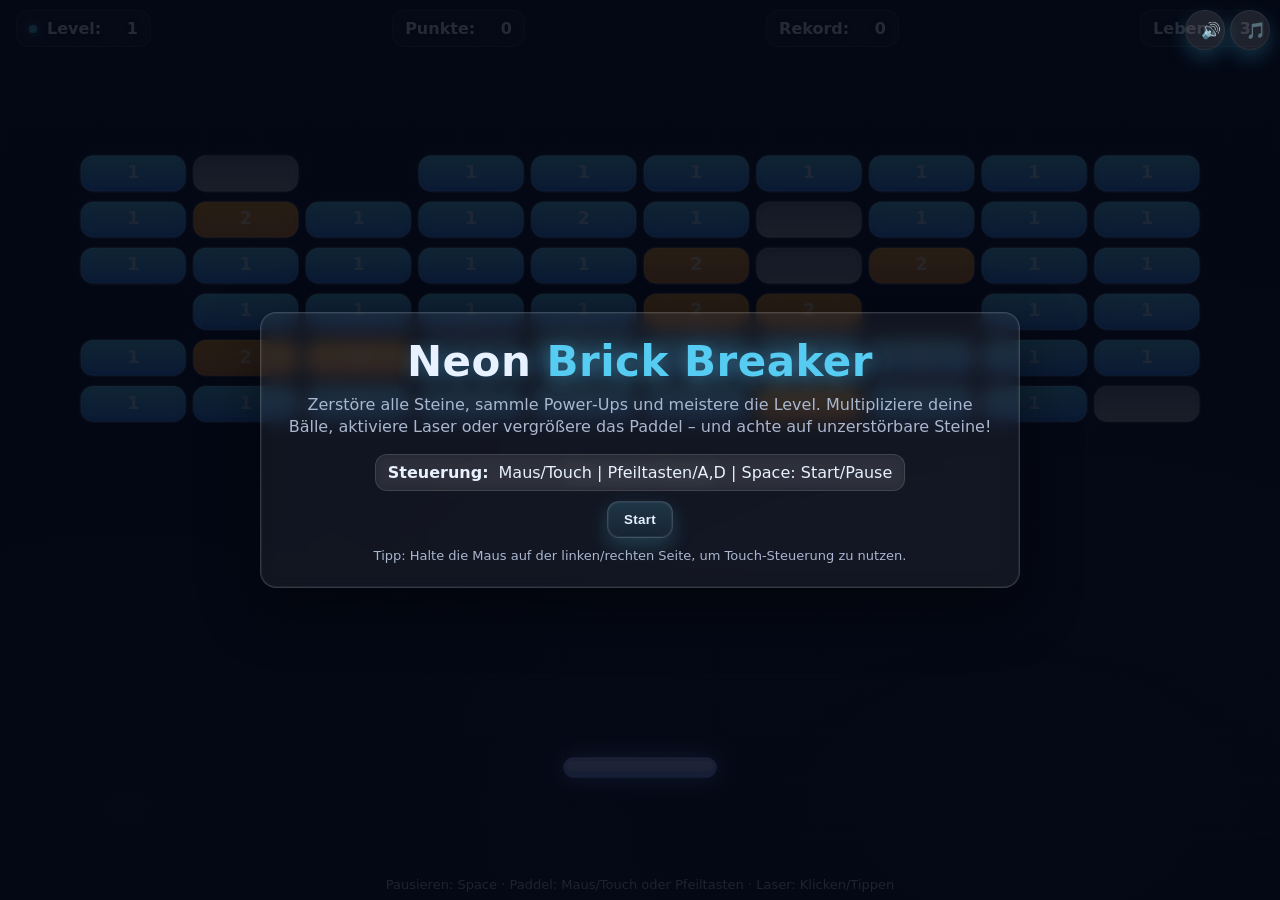
==== Brick.html @ 8e9934f5 "Gesamtes Spiel mit der KI minimax2 in ein einziges HTML-File integriert. Es fehlen aber noch die Fra" ====
<!doctype html>
<html lang="de">
<head>
<meta charset="utf-8">
<title>Neon Brick Breaker – mit Sound</title>
<meta name="viewport" content="width=device-width,initial-scale=1,maximum-scale=1,user-scalable=no">
<style>
:root {
  --bg: #0b0f1a;
  --bg2: #0e1424;
  --fg: #e8f1ff;
  --muted: #aab7cf;
  --accent: #56ccf2;
  --accent2: #a66bff;
  --good: #2ecc71;
  --warn: #f39c12;
  --bad: #e74c3c;
}
* { box-sizing: border-box; }
html, body {
  height: 100%;
  margin: 0;
  background: radial-gradient(1200px 800px at 15% 10%, #0f1730, var(--bg));
  color: var(--fg);
  font-family: system-ui, -apple-system, Segoe UI, Roboto, Ubuntu, Cantarell, Noto Sans, Arial, "Apple Color Emoji", "Segoe UI Emoji";
  overflow: hidden;
}
#wrap {
  position: fixed;
  inset: 0;
  display: grid;
  place-items: center;
}
canvas {
  width: 100vw;
  height: 100vh;
  display: block;
  touch-action: none;
  background:
    radial-gradient(1200px 800px at 80% 90%, rgba(86,204,242,0.08), rgba(166,107,255,0.06) 40%, transparent 70%),
    radial-gradient(800px 600px at 10% 90%, rgba(86,204,242,0.06), transparent 60%),
    linear-gradient(180deg, var(--bg2), var(--bg));
  filter: drop-shadow(0 0 24px rgba(86,204,242,0.08));
}

/* ---------- UI (HUD) ---------- */
#ui {
  position: fixed;
  left: 0; right: 0; top: 0;
  display: flex;
  align-items: center;
  justify-content: space-between;
  gap: 12px;
  padding: 10px 16px;
  pointer-events: none;
  font-weight: 700;
  text-shadow: 0 2px 6px rgba(0,0,0,0.6);
  user-select: none;
}
.pill {
  pointer-events: auto;
  background: rgba(255,255,255,0.06);
  border: 1px solid rgba(255,255,255,0.12);
  padding: 8px 12px;
  border-radius: 12px;
  display: inline-flex;
  align-items: center;
  gap: 10px;
  backdrop-filter: blur(6px);
}
.pill .dot {
  width: 8px; height: 8px; border-radius: 50%;
  background: var(--accent);
  box-shadow: 0 0 8px var(--accent);
}

/* ---------- Overlay / Menü ---------- */
#overlay {
  position: fixed; inset: 0;
  display: none;               /* wird per JS gezeigt/verborgen */
  place-items: center;
  background: linear-gradient(180deg, rgba(2,6,18,0.85), rgba(2,6,18,0.85));
  color: var(--fg);
  z-index: 5;
  padding: 24px;
}
#panel {
  width: min(760px, 92vw);
  border-radius: 16px;
  padding: 24px;
  background: rgba(255,255,255,0.06);
  border: 1px solid rgba(255,255,255,0.15);
  box-shadow: 0 20px 60px rgba(0,0,0,0.45), inset 0 0 0 1px rgba(255,255,255,0.06);
  backdrop-filter: blur(8px);
  text-align: center;
}
h1 {
  margin: 0 0 8px 0;
  font-size: clamp(24px, 4vw, 42px);
  letter-spacing: 0.5px;
  text-shadow: 0 4px 16px rgba(86,204,242,0.25);
}
h1 span {
  color: var(--accent);
  filter: drop-shadow(0 0 16px rgba(86,204,242,0.35));
}
p { color: var(--muted); margin: 4px 0 16px; line-height: 1.4; font-size: clamp(14px, 2.2vw, 16px); }
.row { display: flex; flex-wrap: wrap; justify-content: center; gap: 12px; }
button {
  pointer-events: auto;
  appearance: none;
  border: 1px solid rgba(255,255,255,0.15);
  color: var(--fg);
  background: linear-gradient(180deg, rgba(86,204,242,0.18), rgba(86,204,242,0.08));
  padding: 10px 16px;
  border-radius: 12px;
  font-weight: 700;
  letter-spacing: 0.3px;
  cursor: pointer;
  transition: transform 0.06s ease, filter 0.15s ease, background 0.2s ease;
  box-shadow: 0 8px 20px rgba(86,204,242,0.22), inset 0 0 0 1px rgba(255,255,255,0.06);
}
button:hover { transform: translateY(-1px); filter: brightness(1.05); }
button.secondary {
  background: linear-gradient(180deg, rgba(166,107,255,0.16), rgba(166,107,255,0.08));
  box-shadow: 0 8px 20px rgba(166,107,255,0.22), inset 0 0 0 1px rgba(255,255,255,0.06);
}
#hint { font-size: 13px; color: var(--muted); margin-top: 10px; }

/* ---------- Audio‑Controls ---------- */
#audioControls {
  position: fixed;
  top: 10px;
  right: 10px;
  z-index: 10;
  display: flex;
  gap: 5px;
}
#audioControls button {
  width: 40px; height: 40px;
  border-radius: 50%;
  background: rgba(255,255,255,0.1);
  border: none;
  color: white;
  font-size: 16px;
  cursor: pointer;
}
#audioControls button:hover { background: rgba(255,255,255,0.2); transform: scale(1.05); }

/* ---------- Footer‑Controls ---------- */
#controls {
  position: fixed; left: 0; right: 0; bottom: 8px;
  text-align: center; color: #c9d5ee; font-size: 13px;
  pointer-events: none; opacity: 0.9;
}
</style>
</head>
<body>
<div id="wrap">
  <canvas id="game" aria-label="Neon Brick Breaker" role="img"></canvas>
</div>

<div id="ui">
  <div class="pill"><span class="dot"></span><strong>Level:</strong>&nbsp;<span id="level">1</span></div>
  <div class="pill"><strong>Punkte:</strong>&nbsp;<span id="score">0</span></div>
  <div class="pill"><strong>Rekord:</strong>&nbsp;<span id="hiscore">0</span></div>
  <div class="pill"><strong>Leben:</strong>&nbsp;<span id="lives">3</span></div>
</div>

<!-- ---------- Audio Controls (rechts oben) ---------- -->
<div id="audioControls">
  <button id="muteBtn" title="Sound ein/ausschalten">🔊</button>
  <button id="musicBtn" title="Musik ein/ausschalten">🎵</button>
</div>

<div id="overlay">
  <div id="panel">
    <h1>Neon <span>Brick Breaker</span></h1>
    <p>Zerstöre alle Steine, sammle Power‑Ups und meistere die Level. Multipliziere deine Bälle, aktiviere Laser oder vergrößere das Paddel – und achte auf unzerstörbare Steine!</p>
    <div class="row" style="margin-bottom:10px">
      <div class="pill"><strong>Steuerung:</strong> Maus/Touch | Pfeiltasten/A,D | Space: Start/Pause</div>
    </div>
    <div class="row">
      <button id="startBtn">Start</button>
      <button id="resumeBtn" class="secondary" style="display:none">Fortsetzen</button>
      <button id="restartBtn" class="secondary" style="display:none">Neustart</button>
    </div>
    <div id="hint">Tipp: Halte die Maus auf der linken/rechten Seite, um Touch‑Steuerung zu nutzen.</div>
  </div>
</div>

<div id="controls">Pausieren: Space · Paddel: Maus/Touch oder Pfeiltasten · Laser: Klicken/Tippen</div>

<script>
(() => {
  'use strict';

  /* ---------- DOM Elemente ---------- */
  const canvas = document.getElementById('game');
  const ctx = canvas.getContext('2d', { alpha: true, desynchronized: true });
  const overlay = document.getElementById('overlay');
  const startBtn = document.getElementById('startBtn');
  const resumeBtn = document.getElementById('resumeBtn');
  const restartBtn = document.getElementById('restartBtn');
  const elLevel = document.getElementById('level');
  const elScore = document.getElementById('score');
  const elHi = document.getElementById('hiscore');
  const elLives = document.getElementById('lives');
  const muteBtn = document.getElementById('muteBtn');
  const musicBtn = document.getElementById('musicBtn');

  /* ---------- Logische Weltgröße (fixed) ---------- */
  const WORLD = { w: 1000, h: 600 };
  let view = { scale: 1, ox: 0, oy: 0, dpr: Math.min(2, window.devicePixelRatio || 1) };

  /* ---------- Game State ---------- */
  const STATE = { MENU: 'menu', PLAYING: 'playing', PAUSED: 'paused', GAMEOVER: 'gameover' };
  let game = {
    state: STATE.MENU,
    level: 1,
    score: 0,
    hiScore: Number(localStorage.getItem('neonBreakerHiScore') || 0),
    lives: 3,
    bricks: [],
    powerUps: [],
    balls: [],
    particles: [],
    lasers: [],
    messages: [],
    time: 0
  };

  /* ---------- Paddle ---------- */
  const paddle = {
    x: 0, y: 0, w: 120, h: 16,
    baseW: 120,
    speed: 700,
    enlargeUntil: 0,
    shrinkUntil: 0,
    laserUntil: 0,
    moveDir: 0,
    targetX: null
  };

  /* ---------- Ball Konstanten ---------- */
  const BALL = {
    radius: 8,
    speed: 360,
    speedMax: 820,
    speedGainOnHit: 1.015,
    maxBounceAngle: 1.2
  };

  /* ---------- Power‑Up Definitionen ---------- */
  const POWERUPS = [
    { id: 'EXPAND', color: '#2ecc71', chance: 0.16, label: 'EXP' },
    { id: 'SHRINK', color: '#f39c12', chance: 0.14, label: 'SHR' },
    { id: 'MULTI',  color: '#9b59b6', chance: 0.12, label: 'x3' },
    { id: 'LIFE',   color: '#3498db', chance: 0.09, label: '+1' },
    { id: 'LASER',  color: '#e74c3c', chance: 0.10, label: 'LAS' },
    { id: 'SLOW',   color: '#1abc9c', chance: 0.14, label: 'SLOW' },
    { id: 'STICKY', color: '#e67e22', chance: 0.10, label: 'STK' },
    { id: 'SHIELD', color: '#95a5a6', chance: 0.08, label: 'SHD' }
  ];

  /* ---------- Input ---------- */
  const keys = new Set();
  const input = {
    pointerActive: false,
    pointerX: 0,
    pointerSide: null,
    clickLaserCooldown: 0
  };

  /* ---------- Hilfsfunktionen ---------- */
  const clamp = (v, a, b) => Math.max(a, Math.min(b, v));
  const lerp = (a, b, t) => a + (b - a) * t;
  const rand = (a, b) => a + Math.random() * (b - a);
  const choice = arr => arr[(Math.random() * arr.length) | 0];
  function normalize(vx, vy) { const m = Math.hypot(vx, vy) || 1; return [vx / m, vy / m]; }
  function reflect(vx, vy, nx, ny) { const dot = vx * nx + vy * ny; return [vx - 2 * dot * nx, vy - 2 * dot * ny]; }
  function lighten(hex, amt) {
    const c = parseInt(hex.slice(1), 16);
    let r = (c >> 16) & 255, g = (c >> 8) & 255, b = c & 255;
    r = clamp(Math.round(r + 255*amt), 0, 255);
    g = clamp(Math.round(g + 255*amt), 0, 255);
    b = clamp(Math.round(b + 255*amt), 0, 255);
    return '#' + ((1<<24) + (r<<16) + (g<<8) + b).toString(16).slice(1);
  }

  /* ---------- Resize / Viewport ---------- */
  function resizeCanvas() {
    const dpr = Math.min(2, window.devicePixelRatio || 1);
    view.dpr = dpr;
    const cssW = window.innerWidth;
    const cssH = window.innerHeight;
    canvas.style.width = cssW + 'px';
    canvas.style.height = cssH + 'px';
    canvas.width = Math.floor(cssW * dpr);
    canvas.height = Math.floor(cssH * dpr);
    const sx = canvas.width / WORLD.w;
    const sy = canvas.height / WORLD.h;
    view.scale = Math.min(sx, sy);
    view.ox = (canvas.width - WORLD.w * view.scale) * 0.5;
    view.oy = (canvas.height - WORLD.h * view.scale) * 0.5;
  }
  function toWorldX(clientX) {
    const r = canvas.getBoundingClientRect();
    const xCss = clientX - r.left;
    return (xCss * view.dpr - view.ox) / view.scale;
  }
  function toWorldY(clientY) {
    const r = canvas.getBoundingClientRect();
    const yCss = clientY - r.top;
    return (yCss * view.dpr - view.oy) / view.scale;
  }
  function setWorldTransform() { ctx.setTransform(view.scale, 0, 0, view.scale, view.ox, view.oy); }

  /* ---------- Klassen ---------- */
  class Ball {
    constructor(x, y, angleRad, speed = BALL.speed) {
      this.x = x; this.y = y; this.r = BALL.radius;
      this.vx = Math.cos(angleRad) * speed;
      this.vy = Math.sin(angleRad) * speed;
      this.speed = speed;
      this.prevX = x; this.prevY = y;
      this.color = '#9ed6ff';
      this.glow = 'rgba(86,204,242,0.6)';
      this.dead = false;
    }
    setSpeedKeepDir() {
      const [nx, ny] = normalize(this.vx, this.vy);
      this.vx = nx * this.speed; this.vy = ny * this.speed;
    }
    update(dt) {
      this.prevX = this.x; this.prevY = this.y;
      this.x += this.vx * dt;
      this.y += this.vy * dt;
      // Wandkollisionen
      if (this.x - this.r < 0) { this.x = this.r; this.vx = Math.abs(this.vx); }
      else if (this.x + this.r > WORLD.w) { this.x = WORLD.w - this.r; this.vx = -Math.abs(this.vx); }
      if (this.y - this.r < 0) { this.y = this.r; this.vy = Math.abs(this.vy); }
    }
    draw(ctx) {
      const grd = ctx.createRadialGradient(this.x - this.r*0.3, this.y - this.r*0.3, 1, this.x, this.y, this.r);
      grd.addColorStop(0, '#dff2ff');
      grd.addColorStop(1, this.color);
      ctx.save();
      ctx.shadowColor = this.glow;
      ctx.shadowBlur = 18;
      ctx.fillStyle = grd;
      ctx.beginPath();
      ctx.arc(this.x, this.y, this.r, 0, Math.PI*2);
      ctx.fill();
      ctx.restore();
    }
  }

  class Brick {
    constructor(x, y, w, h, hp = 1, type = 'normal') {
      this.x = x; this.y = y; this.w = w; this.h = h;
      this.hp = hp; this.type = type;
      this.lastY = y;
      this.vy = 0;
      this.dead = false;
      this.scoreValue = 50 * hp + (type === 'tough' ? 40 : 0);
    }
    update(dt) {
      if (this.type === 'moving') {
        this.lastY = this.y;
        this.y += this.vy * dt;
        if (this.y < 40) { this.y = 40; this.vy = Math.abs(this.vy); }
        if (this.y + this.h > WORLD.h - 220) { this.y = WORLD.h - 220 - this.h; this.vy = -Math.abs(this.vy); }
      }
    }
    draw(ctx) {
      if (this.dead) return;
      const colors = this.type === 'unbreakable'
        ? ['#6c7a89','#95a5a6']
        : this.type === 'tough'
          ? ['#f39c12','#e67e22']
          : ['#56ccf2','#2f80ed'];
      const [c1, c2] = colors;
      const r = 10;
      ctx.save();
      const grd = ctx.createLinearGradient(this.x, this.y, this.x, this.y + this.h);
      grd.addColorStop(0, c1);
      grd.addColorStop(1, c2);
      ctx.fillStyle = grd;
      ctx.strokeStyle = 'rgba(255,255,255,0.15)';
      ctx.lineWidth = 2;
      roundRect(ctx, this.x, this.y, this.w, this.h, r, true, true);
      ctx.shadowColor = c1;
      ctx.shadowBlur = 16;
      ctx.fillStyle = 'rgba(255,255,255,0.06)';
      roundRect(ctx, this.x+3, this.y+3, this.w-6, this.h-6, r-2, true, false);
      ctx.restore();
      if (this.type !== 'unbreakable') {
        ctx.save();
        ctx.fillStyle = 'rgba(255,255,255,0.6)';
        ctx.font = 'bold 14px system-ui';
        ctx.textAlign = 'center';
        ctx.textBaseline = 'middle';
        ctx.fillText(this.hp, this.x + this.w/2, this.y + this.h/2);
        ctx.restore();
      }
    }
  }

  class PowerUp {
    constructor(x, y, def) {
      this.x = x; this.y = y;
      this.w = 30; this.h = 14;
      this.def = def;
      this.vy = 120;
      this.dead = false;
    }
    update(dt) {
      this.y += this.vy * dt;
      if (this.y > WORLD.h + 40) this.dead = true;
    }
    draw(ctx) {
      const r = 8;
      ctx.save();
      ctx.shadowColor = this.def.color;
      ctx.shadowBlur = 18;
      const g = ctx.createLinearGradient(this.x, this.y, this.x, this.y + this.h);
      g.addColorStop(0, lighten(this.def.color, 0.2));
      g.addColorStop(1, this.def.color);
      ctx.fillStyle = g;
      roundRect(ctx, this.x - this.w/2, this.y - this.h/2, this.w, this.h, r, true, false);
      ctx.fillStyle = 'rgba(0,0,0,0.25)';
      ctx.font = 'bold 12px system-ui';
      ctx.textAlign = 'center';
      ctx.textBaseline = 'middle';
      ctx.fillText(this.def.label, this.x, this.y+1);
      ctx.restore();
    }
  }

  class Particle {
    constructor(x, y, color) {
      this.x = x; this.y = y;
      const a = rand(0, Math.PI*2);
      const s = rand(50, 220);
      this.vx = Math.cos(a) * s;
      this.vy = Math.sin(a) * s;
      this.life = rand(0.5, 1.0);
      this.color = color || '#9ed6ff';
      this.size = rand(1.5, 3.5);
    }
    update(dt) {
      this.life -= dt;
      this.x += this.vx * dt;
      this.y += this.vy * dt;
      this.vx *= (1 - 1.5*dt);
      this.vy *= (1 - 1.5*dt);
    }
    draw(ctx) {
      if (this.life <= 0) return;
      ctx.save();
      ctx.globalAlpha = Math.max(0, Math.min(1, this.life));
      ctx.fillStyle = this.color;
      ctx.beginPath();
      ctx.arc(this.x, this.y, this.size, 0, Math.PI*2);
      ctx.fill();
      ctx.restore();
    }
  }

  function roundRect(ctx, x, y, w, h, r, fill, stroke) {
    if (w < 2*r) r = w/2;
    if (h < 2*r) r = h/2;
    ctx.beginPath();
    ctx.moveTo(x+r, y);
    ctx.arcTo(x+w, y, x+w, y+h, r);
    ctx.arcTo(x+w, y+h, x, y+h, r);
    ctx.arcTo(x, y+h, x, y, r);
    ctx.arcTo(x, y, x+w, y, r);
    if (fill) ctx.fill();
    if (stroke) ctx.stroke();
  }

  /* ---------- Kollisions‑Hilfsfunktionen ---------- */
  function collideBallWithRect(ball, rect) {
    const nearestX = clamp(ball.x, rect.x, rect.x + rect.w);
    const nearestY = clamp(ball.y, rect.y, rect.y + rect.h);
    let dx = ball.x - nearestX;
    let dy = ball.y - nearestY;
    const dist2 = dx*dx + dy*dy;
    const r = ball.r;
    if (dist2 <= r*r) {
      let nx = dx, ny = dy;
      let dist = Math.sqrt(dist2);
      if (dist === 0) {
        const l = Math.abs(ball.x - rect.x);
        const rgt = Math.abs(rect.x + rect.w - ball.x);
        const t = Math.abs(ball.y - rect.y);
        const btm = Math.abs(rect.y + rect.h - ball.y);
        const m = Math.min(l, rgt, t, btm);
        if (m === l) { nx = -1; ny = 0; }
        else if (m === rgt) { nx = 1; ny = 0; }
        else if (m === t) { nx = 0; ny = -1; }
        else { nx = 0; ny = 1; }
        dist = 1;
      } else {
        nx /= dist; ny /= dist;
      }
      const overlap = r - dist;
      ball.x += nx * (overlap + 0.5);
      ball.y += ny * (overlap + 0.5);
      const [rvx, rvy] = reflect(ball.vx, ball.vy, nx, ny);
      ball.vx = rvx; ball.vy = rvy;
      return { hit: true, normal: [nx, ny], nearest: [nearestX, nearestY] };
    }
    return { hit: false };
  }

  function collideBallWithPaddle(ball, pad) {
    const rect = { x: pad.x, y: pad.y, w: pad.w, h: pad.h };
    const info = collideBallWithRect(ball, rect);
    if (!info.hit) return false;
    // Bounce‑Winkel
    const pCenter = pad.x + pad.w/2;
    let t = (ball.x - pCenter) / (pad.w/2);
    t = clamp(t, -1, 1);
    const maxA = BALL.maxBounceAngle;
    const ang = -Math.PI/2 + t * maxA;
    const speed = Math.min(ball.speed, BALL.speedMax);
    ball.vx = Math.cos(ang) * speed;
    ball.vy = Math.sin(ang) * speed;
    ball.y = pad.y - ball.r - 0.5;
    ball.speed = Math.min(ball.speed * BALL.speedGainOnHit, BALL.speedMax);
    soundManager.playBallBounce(); // <‑ Klang
    return true;
  }

  function circleIntersectsRect(cx, cy, r, rect) {
    const nx = clamp(cx, rect.x, rect.x + rect.w);
    const ny = clamp(cy, rect.y, rect.y + rect.h);
    const dx = cx - nx, dy = cy - ny;
    return dx*dx + dy*dy <= r*r;
  }

  /* ---------- Game‑Funktionen ---------- */
  function resetGame() {
    game.state = STATE.MENU;
    game.level = 1;
    game.score = 0;
    game.lives = 3;
    game.bricks = [];
    game.powerUps = [];
    game.balls = [];
    game.particles = [];
    game.lasers = [];
    game.messages = [];
    paddle.w = paddle.baseW;
    paddle.enlargeUntil = 0;
    paddle.shrinkUntil = 0;
    paddle.laserUntil = 0;
    paddle.x = (WORLD.w - paddle.w) / 2;
    paddle.y = WORLD.h - 60;
    updateHUD();
    buildLevel(game.level);
    showOverlay('menu');
  }

  function updateHUD() {
    elLevel.textContent = game.level;
    elScore.textContent = game.score;
    elHi.textContent = game.hiScore;
    elLives.textContent = game.lives;
  }

  function showOverlay(mode) {
    const t = {
      menu:   { start: true,  resume: false, restart: false, title: 'Neon Brick Breaker' },
      paused: { start: false, resume: true,  restart: true,  title: 'Spiel pausiert' },
      gameover:{ start: false, resume: false, restart: true,  title: 'Game Over' }
    }[mode] || { start: false, resume: false, restart: false, title: '' };
    overlay.querySelector('h1').innerHTML = t.title.replace(' ', ' <span>') + (t.title.includes(' ') ? '</span>' : '');
    startBtn.style.display = t.start ? '' : 'none';
    resumeBtn.style.display = t.resume ? '' : 'none';
    restartBtn.style.display = t.restart ? '' : 'none';
    overlay.style.display = 'grid';
  }

  function hideOverlay() { overlay.style.display = 'none'; }

  function startGame() {
    game.state = STATE.PLAYING;
    hideOverlay();
    game.balls = [];
    spawnBallOnPaddle();
  }

  function pauseGame() {
    if (game.state === STATE.PLAYING) {
      game.state = STATE.PAUSED;
      showOverlay('paused');
    }
  }
  function resumeGame() {
    if (game.state === STATE.PAUSED) {
      game.state = STATE.PLAYING;
      hideOverlay();
    }
  }
  function gameOver() {
    game.state = STATE.GAMEOVER;
    if (game.score > game.hiScore) {
      game.hiScore = game.score;
      localStorage.setItem('neonBreakerHiScore', String(game.hiScore));
    }
    updateHUD();
    showOverlay('gameover');
    soundManager.playGameOver(); // <‑ Klang
  }

  function buildLevel(level) {
    game.bricks.length = 0;
    const cols = 10;
    const rows = Math.min(6 + Math.floor((level-1)/2), 12);
    const marginX = 60;
    const top = 70;
    const brickW = (WORLD.w - marginX*2) / cols;
    const brickH = 28;
    for (let r = 0; r < rows; r++) {
      for (let c = 0; c < cols; c++) {
        if (Math.random() < 0.07) continue;
        const x = marginX + c * brickW + 3;
        const y = top + r * (brickH + 8);
        const w = brickW - 6;
        const h = brickH;
        let hp = 1;
        let type = 'normal';
        const toughChance = clamp(0.10 + level * 0.02, 0.1, 0.35);
        const movingChance = clamp(0.06 + level * 0.01, 0.06, 0.18);
        const unbreakableChance = clamp(0.04 + level * 0.01, 0.04, 0.2);
        const roll = Math.random();
        if (roll < unbreakableChance) type = 'unbreakable';
        else if (roll < unbreakableChance + toughChance) { type = 'tough'; hp = 2 + (Math.random()<0.15 && level>2 ? 1 : 0); }
        else if (roll < unbreakableChance + toughChance + movingChance) { type = 'moving'; hp = 1 + (Math.random()<0.2 ? 1 : 0); }
        const b = new Brick(x, y, w, h, hp, type);
        if (type === 'moving') b.vy = rand(40, 90) * (Math.random()<0.5 ? -1 : 1);
        game.bricks.push(b);
      }
    }
  }

  function spawnBallOnPaddle() {
    const angle = -Math.PI/2 + rand(-0.3, 0.3);
    const b = new Ball(paddle.x + paddle.w/2, paddle.y - BALL.radius - 1, angle, BALL.speed);
    game.balls.push(b);
  }

  function spawnPowerUp(x, y) {
    let acc = 0, def = null;
    for (const p of POWERUPS) {
      acc += p.chance;
      if (Math.random() <= p.chance) { def = p; break; }
    }
    if (!def) def = choice(POWERUPS);
    game.powerUps.push(new PowerUp(x, y, def));
  }

  function applyPowerUp(pu) {
    const def = pu.def;
    switch (def.id) {
      case 'EXPAND': {
        paddle.w = Math.min(paddle.baseW * 1.8, paddle.w * 1.35);
        paddle.enlargeUntil = game.time + 12;
        addMessage('Paddel vergrößert!', '#2ecc71');
        break;
      }
      case 'SHRINK': {
        paddle.w = Math.max(paddle.baseW * 0.6, paddle.w * 0.7);
        paddle.shrinkUntil = game.time + 8;
        addMessage('Paddel verkleinert!', '#f39c12');
        break;
      }
      case 'MULTI': {
        const newBalls = [];
        for (const b of game.balls) {
          const baseAngle = Math.atan2(b.vy, b.vx);
          const angles = [baseAngle - 0.25, baseAngle + 0.25];
          for (const a of angles) {
            const nb = new Ball(b.x, b.y, a, Math.hypot(b.vx, b.vy));
            nb.speed = Math.min(b.speed * 1.02, BALL.speedMax);
            newBalls.push(nb);
          }
        }
        game.balls.push(...newBalls);
        addMessage('Mehr Bälle!', '#9b59b6');
        break;
      }
      case 'LIFE': {
        game.lives = Math.min(9, game.lives + 1);
        addMessage('+1 Leben', '#3498db');
        break;
      }
      case 'LASER': {
        paddle.laserUntil = game.time + 10;
        addMessage('Laser aktiv!', '#e74c3c');
        break;
      }
      case 'SLOW': {
        for (const b of game.balls) {
          b.speed = Math.max(240, b.speed * 0.8);
          b.setSpeedKeepDir();
        }
        addMessage('Langsamer!', '#1abc9c');
        break;
      }
      case 'STICKY': {
        for (const b of game.balls) {
          b.speed = Math.max(240, b.speed * 0.92);
          b.setSpeedKeepDir();
        }
        addMessage('Sticky aktiv', '#e67e22');
        break;
      }
      case 'SHIELD': {
        addMessage('Schild aktiv', '#95a5a6');
        break;
      }
    }
    updateHUD();
    soundManager.playPowerUp(); // <‑ Klang
  }

  function addMessage(text, color) {
    game.messages.push({ text, color, time: 0, duration: 1.8 });
  }

  function spawnParticles(x, y, n, color) {
    for (let i = 0; i < n; i++) {
      game.particles.push(new Particle(x + rand(-6,6), y + rand(-6,6), color));
    }
  }

  function fireLaser() {
    const off = paddle.w / 2 - 14;
    const y = paddle.y - 2;
    const speed = 900;
    const lasers = [
      { x: paddle.x + off, y, w: 18, h: 4, vx: speed },
      { x: paddle.x + paddle.w - off - 18, y, w: 18, h: 4, vx: speed }
    ];
    game.lasers.push(...lasers);
    for (const l of lasers) spawnParticles(l.x + l.w/2, l.y, 6, '#ffd1d1');
    soundManager.playLaser(); // <‑ Klang
  }

  /* ---------- Update & Draw ---------- */
  function update(dt) {
    game.time += dt;

    if (paddle.enlargeUntil && game.time > paddle.enlargeUntil) {
      paddle.enlargeUntil = 0;
      paddle.w = lerp(paddle.w, paddle.baseW, 1);
    }
    if (paddle.shrinkUntil && game.time > paddle.shrinkUntil) {
      paddle.shrinkUntil = 0;
      paddle.w = lerp(paddle.w, paddle.baseW, 1);
    }

    // Paddel‑Steuerung (Maus/Touch –linke Seite; Lasermodus –rechte Seite)
    if (input.pointerActive && input.pointerSide === 'left') {
      const target = clamp(input.pointerX - paddle.w/2, 0, WORLD.w - paddle.w);
      paddle.x = lerp(paddle.x, target, 1 - Math.pow(0.001, dt*60));
    } else if (input.pointerActive && input.pointerSide === 'right') {
      input.clickLaserCooldown -= dt;
      if (input.clickLaserCooldown <= 0 && paddle.laserUntil > game.time) {
        fireLaser();
        input.clickLaserCooldown = 0.12;
      }
    } else {
      // Tastatur
      const dir = (keys.has('ArrowRight') || keys.has('KeyD') ? 1 : 0) - (keys.has('ArrowLeft') || keys.has('KeyA') ? 1 : 0);
      paddle.x += dir * paddle.speed * dt;
      paddle.x = clamp(paddle.x, 0, WORLD.w - paddle.w);
    }

    // Bricks updaten (moving)
    for (const b of game.bricks) b.update(dt);

    // Balls updaten
    for (const b of game.balls) {
      b.update(dt);
      collideBallWithPaddle(b, paddle);
    }

    // Ball ↔ Brick Kollision
    for (const b of game.balls) {
      for (const br of game.bricks) {
        if (br.dead) continue;
        const hit = collideBallWithRect(b, br);
        if (hit.hit) {
          if (br.type !== 'unbreakable') {
            br.hp -= 1;
            if (br.hp <= 0) {
              br.dead = true;
              game.score += br.scoreValue;
              spawnPowerUp(br.x + br.w/2, br.y + br.h/2);
              spawnParticles(br.x + br.w/2, br.y + br.h/2, 16, '#9ed6ff');
              updateHUD();
              soundManager.playBrickBreak(); // <‑ Klang
            } else {
              spawnParticles(br.x + br.w/2, br.y + br.h/2, 6, lighten('#56ccf2', 0.1));
            }
          }
          b.speed = Math.min(b.speed * 1.01, BALL.speedMax);
          b.setSpeedKeepDir();
        }
      }
    }

    // Tote Bricks entfernen
    game.bricks = game.bricks.filter(b => !b.dead);

    // Power‑Ups updaten / einsammeln
    for (const p of game.powerUps) p.update(dt);
    for (const p of game.powerUps) {
      const rect = { x: paddle.x, y: paddle.y, w: paddle.w, h: paddle.h };
      if (!p.dead && circleIntersectsRect(p.x, p.y, Math.max(p.w,p.h)*0.35, rect)) {
        applyPowerUp(p);
        p.dead = true;
        spawnParticles(p.x, p.y, 12, p.def.color);
      }
    }
    game.powerUps = game.powerUps.filter(p => !p.dead);

    // Partikel
    for (const pa of game.particles) pa.update(dt);
    game.particles = game.particles.filter(p => p.life > 0);

    // Laser updaten & kollidieren
    for (const l of game.lasers) {
      l.x += l.vx * dt;
      if (l.x > WORLD.w + 40) l.dead = true;
    }
    for (const l of game.lasers) {
      for (const br of game.bricks) {
        if (br.dead) continue;
        if (l.x + l.w > br.x && l.x < br.x + br.w && l.y + l.h > br.y && l.y < br.y + br.h) {
          l.dead = true;
          if (br.type !== 'unbreakable') {
            br.hp -= 1;
            if (br.hp <= 0) {
              br.dead = true;
              game.score += br.scoreValue;
              spawnPowerUp(br.x + br.w/2, br.y + br.h/2);
              spawnParticles(br.x + br.w/2, br.y + br.h/2, 14, '#ffb3b3');
              updateHUD();
            }
          }
          spawnParticles(l.x, l.y, 6, '#ffd1d1');
          break;
        }
      }
    }
    game.lasers = game.lasers.filter(l => !l.dead);

    // Nachrichten‑Timer
    for (const m of game.messages) m.time += dt;
    game.messages = game.messages.filter(m => m.time < m.duration);

    // Bälle, die das Spielfeld verlassen
    for (const b of game.balls) {
      if (b.y - b.r > WORLD.h + 30) b.dead = true;
    }
    game.balls = game.balls.filter(b => !b.dead);

    // Kein Ball mehr → Leben abziehen
    if (game.balls.length === 0) {
      game.lives -= 1;
      updateHUD();
      if (game.lives <= 0) {
        gameOver();
        return;
      } else {
        addMessage('Leben verloren', '#e74c3c');
        soundManager.playLifeLost(); // <‑ Klang
        spawnBallOnPaddle();
      }
    }

    // Level‑Clearing (nur zerstörbare Bricks)
    const destroyableLeft = game.bricks.reduce((cnt, br) => cnt + (br.type !== 'unbreakable' ? 1 : 0), 0);
    if (destroyableLeft === 0) {
      game.level += 1;
      addMessage(`Level ${game.level}!`, '#56ccf2');
      game.score += 250;
      updateHUD();
      soundManager.playLevelComplete(); // <‑ Klang
      buildLevel(game.level);
      paddle.w = paddle.baseW;
      paddle.enlargeUntil = 0;
      paddle.shrinkUntil = 0;
      paddle.laserUntil = 0;
      game.balls = [];
      spawnBallOnPaddle();
    }
  }

  function draw() {
    ctx.setTransform(1,0,0,1,0,0);
    ctx.clearRect(0,0,canvas.width,canvas.height);
    setWorldTransform();

    // Hintergrund (dezentes Grid)
    drawBackdrop(ctx);

    // Bricks
    for (const b of game.bricks) b.draw(ctx);

    // Paddel
    drawPaddle(ctx);

    // Bälle
    for (const b of game.balls) b.draw(ctx);

    // Power‑Ups
    for (const p of game.powerUps) p.draw(ctx);

    // Laser
    for (const l of game.lasers) drawLaser(ctx, l);

    // Partikel
    for (const p of game.particles) p.draw(ctx);

    // Nachrichten
    for (const m of game.messages) drawMessage(m);

    // State‑Hinweise
    if (game.state === STATE.PAUSED) {
      drawCenteredText('Pausiert', '#e8f1ff', 0, -8, 36);
      drawCenteredText('Drücke Space zum Fortsetzen', '#aab7cf', 0, 20, 16);
    } else if (game.state === STATE.MENU) {
      drawCenteredText('Drücke Start', '#aab7cf', 0, 20, 16);
    }
  }

  function drawBackdrop(ctx) {
    ctx.save();
    ctx.globalAlpha = 0.25;
    ctx.strokeStyle = 'rgba(86,204,242,0.08)';
    ctx.lineWidth = 1;
    const step = 40;
    for (let x = 0; x <= WORLD.w; x += step) {
      ctx.beginPath(); ctx.moveTo(x, 0); ctx.lineTo(x, WORLD.h); ctx.stroke();
    }
    for (let y = 0; y <= WORLD.h; y += step) {
      ctx.beginPath(); ctx.moveTo(0, y); ctx.lineTo(WORLD.w, y); ctx.stroke();
    }
    ctx.restore();
  }

  function drawPaddle(ctx) {
    const { x, y, w, h } = paddle;
    const r = 10;
    ctx.save();
    const g = ctx.createLinearGradient(x, y, x, y + h);
    g.addColorStop(0, '#a6b3ff');
    g.addColorStop(1, '#7ea6ff');
    ctx.fillStyle = g;
    ctx.shadowColor = 'rgba(126,166,255,0.7)';
    ctx.shadowBlur = 22;
    roundRect(ctx, x, y, w, h, r, true, false);
    ctx.fillStyle = 'rgba(255,255,255,0.35)';
    roundRect(ctx, x+3, y+3, w-6, h/2, r-2, true, false);
    if (paddle.laserUntil > game.time) {
      ctx.fillStyle = 'rgba(231,76,60,0.8)';
      ctx.fillRect(x + w/2 - 2, y - 6, 4, 6);
    }
    ctx.restore();
  }

  function drawLaser(ctx, l) {
    ctx.save();
    ctx.fillStyle = '#ff9aa2';
    ctx.shadowColor = '#ff4d5a';
    ctx.shadowBlur = 18;
    ctx.fillRect(l.x, l.y, l.w, l.h);
    ctx.restore();
  }

  function drawCenteredText(text, color, dx=0, dy=0, size=20) {
    ctx.save();
    ctx.fillStyle = color;
    ctx.font = `bold ${size}px system-ui`;
    ctx.textAlign = 'center';
    ctx.textBaseline = 'middle';
    ctx.fillText(text, WORLD.w/2 + dx, WORLD.h/2 + dy);
    ctx.restore();
  }

  function drawMessage(m) {
    const t = m.time / m.duration;
    const alpha = t < 0.2 ? t/0.2 : t > 0.8 ? (1 - t)/0.2 : 1;
    const y = WORLD.h - 60 - t * 20;
    ctx.save();
    ctx.globalAlpha = Math.max(0, Math.min(1, alpha));
    ctx.fillStyle = m.color;
    ctx.font = 'bold 18px system-ui';
    ctx.textAlign = 'center';
    ctx.fillText(m.text, WORLD.w/2, y);
    ctx.restore();
  }

  /* ---------- Input‑Events ---------- */
  window.addEventListener('resize', resizeCanvas);
  document.addEventListener('visibilitychange', () => {
    if (document.hidden && game.state === STATE.PLAYING) pauseGame();
  });

  window.addEventListener('keydown', (e) => {
    if (e.repeat) return;
    if (e.code === 'Space') {
      if (game.state === STATE.MENU) startGame();
      else if (game.state === STATE.PLAYING) pauseGame();
      else if (game.state === STATE.PAUSED) resumeGame();
      else if (game.state === STATE.GAMEOVER) { resetGame(); startGame(); }
      e.preventDefault(); return;
    }
    keys.add(e.code);
  });
  window.addEventListener('keyup', (e) => keys.delete(e.code));

  // Pointer (Maus/Touch) – Bewegung über gesamten Bildschirm
  function onPointerMove(e) {
    const x = toWorldX(e.clientX);
    const y = toWorldY(e.clientY);
    input.pointerX = x; input.pointerY = y;
    // Rechte Hälfte = Laser‑Zone (nur zum Erkennen, keine Bewegung)
    input.pointerSide = x < WORLD.w * 0.5 ? 'left' : 'right';
    // Paddel sofort auf Zielposition setzen (sanftes Lerp)
    const targetX = clamp(x - paddle.w / 2, 0, WORLD.w - paddle.w);
    paddle.x = lerp(paddle.x, targetX, 0.25);
  }
  function onPointerDown(e) {
    try { canvas.setPointerCapture(e.pointerId); } catch {}
    const x = toWorldX(e.clientX);
    const y = toWorldY(e.clientY);
    input.pointerActive = true;
    input.pointerX = x; input.pointerY = y;
    input.pointerSide = x < WORLD.w * 0.5 ? 'left' : 'right';
    if (input.pointerSide === 'right' && game.state === STATE.PLAYING && paddle.laserUntil > game.time && input.clickLaserCooldown <= 0) {
      fireLaser();
      input.clickLaserCooldown = 0.12;
    }
  }
  function onPointerUp(e) {
    try { canvas.releasePointerCapture(e.pointerId); } catch {}
    input.pointerActive = false;
  }
  function onPointerEnter(e) { onPointerMove(e); }

  canvas.addEventListener('pointermove', onPointerMove);
  canvas.addEventListener('pointerdown', onPointerDown);
  canvas.addEventListener('pointerup', onPointerUp);
  canvas.addEventListener('pointercancel', onPointerUp);
  canvas.addEventListener('pointerenter', onPointerEnter);
  canvas.addEventListener('contextmenu', (e) => e.preventDefault());

  /* ---------- Overlay‑Buttons ---------- */
  startBtn.addEventListener('click', () => {
    soundManager.playButtonClick(); // <‑ Klang
    hideOverlay();
    startGame();
  });
  resumeBtn.addEventListener('click', () => {
    soundManager.playButtonClick(); // <‑ Klang
    hideOverlay();
    resumeGame();
  });
  restartBtn.addEventListener('click', () => {
    soundManager.playButtonClick(); // <‑ Klang
    hideOverlay();
    resetGame();
    startGame();
  });

  /* ---------- SOUND MANAGER (Web Audio) ---------- */
  class SoundManager {
    constructor() {
      this.audioContext = null;
      this.masterGain = null;
      this.musicGain = null;
      this.sfxGain = null;
      this.masterVolume = 0.3;
      this.musicVolume = 0.15;
      this.sfxVolume = 0.4;
      this.isMuted = false;
      this.musicMuted = false;
      this.currentMusic = null;
      this.musicNotes = [261.63, 293.66, 329.63, 349.23, 392.00, 440.00, 493.88, 523.25];
      this.musicPattern = [0, 2, 4, 2, 1, 3, 5, 3];
      this.isInitialized = false;
    }
    async init() {
      if (this.isInitialized) return;
      try {
        this.audioContext = new (window.AudioContext || window.webkitAudioContext)();
        this.masterGain = this.audioContext.createGain();
        this.musicGain = this.audioContext.createGain();
        this.sfxGain = this.audioContext.createGain();
        this.masterGain.connect(this.audioContext.destination);
        this.musicGain.connect(this.masterGain);
        this.sfxGain.connect(this.masterGain);
        this.setMasterVolume(this.masterVolume);
        this.setMusicVolume(this.musicVolume);
        this.setSfxVolume(this.sfxVolume);
        this.isInitialized = true;
      } catch (e) {
        console.warn('Web Audio API nicht unterstützt:', e);
      }
    }
    async resume() {
      if (this.audioContext && this.audioContext.state === 'suspended') {
        await this.audioContext.resume();
      }
    }
    setMasterVolume(vol) { this.masterVolume = vol; if (this.masterGain) this.masterGain.gain.value = vol; }
    setMusicVolume(vol) { this.musicVolume = vol; if (this.musicGain) this.musicGain.gain.value = vol; }
    setSfxVolume(vol) { this.sfxVolume = vol; if (this.sfxGain) this.sfxGain.gain.value = vol; }

    toggleMute() {
      this.isMuted = !this.isMuted;
      if (this.masterGain) this.masterGain.gain.value = this.isMuted ? 0 : this.masterVolume;
      return this.isMuted;
    }
    toggleMusic() {
      this.musicMuted = !this.musicMuted;
      if (this.musicGain) this.musicGain.gain.value = this.musicMuted ? 0 : this.musicVolume;
      return this.musicMuted;
    }

    playTone(frequency, duration = 0.1, type = 'sine', volume = 1.0) {
      if (!this.isInitialized || this.isMuted) return;
      const osc = this.audioContext.createOscillator();
      const gain = this.audioContext.createGain();
      osc.connect(gain); gain.connect(this.sfxGain);
      osc.frequency.setValueAtTime(frequency, this.audioContext.currentTime);
      osc.type = type;
      gain.gain.setValueAtTime(0, this.audioContext.currentTime);
      gain.gain.linearRampToValueAtTime(volume * this.sfxVolume, this.audioContext.currentTime + 0.01);
      gain.gain.exponentialRampToValueAtTime(0.001, this.audioContext.currentTime + duration);
      osc.start(this.audioContext.currentTime);
      osc.stop(this.audioContext.currentTime + duration);
    }

    // SFX -------------------------------------------------
    playBrickBreak() { this.playTone(800, 0.08, 'square', 0.8); setTimeout(() => this.playTone(600, 0.06, 'square', 0.6), 50); }
    playPowerUp() { const notes = [523, 659, 784, 1047]; notes.forEach((f,i)=>setTimeout(()=>this.playTone(f,0.1,'sine',0.7), i*60)); }
    playBallBounce() { this.playTone(440, 0.05, 'sine', 0.5); }
    playLaser() { this.playTone(1200, 0.1, 'sawtooth', 0.6); setTimeout(()=>this.playTone(800,0.05,'sawtooth',0.4),30); }
    playLevelComplete() { const mel=[523,659,784,1047,784,659,523]; mel.forEach((f,i)=>setTimeout(()=>this.playTone(f,0.2,'triangle',0.8), i*100)); }
    playGameOver() { const tones=[523,494,440,392,349,294]; tones.forEach((f,i)=>setTimeout(()=>this.playTone(f,0.3,'sine',0.6), i*150)); }
    playLifeLost() { this.playTone(200, 0.2, 'square', 0.8); }
    playButtonClick() { this.playTone(800, 0.05, 'sine', 0.5); }

    // Hintergrundmusik ------------------------------------
    startBackgroundMusic() {
      if (!this.isInitialized || this.musicMuted || this.currentMusic) return;
      let idx = 0;
      this.currentMusic = setInterval(() => {
        if (this.musicMuted) return;
        const patIdx = idx % this.musicPattern.length;
        const noteIdx = this.musicPattern[patIdx];
        const freq = this.musicNotes[noteIdx];
        this.playTone(freq/2, 0.3, 'triangle', 0.4);
        setTimeout(() => this.playTone(freq, 0.2, 'sine', 0.3), 100);
        idx++;
      }, 400);
    }
    stopBackgroundMusic() { if (this.currentMusic) { clearInterval(this.currentMusic); this.currentMusic = null; } }
  }
  const soundManager = new SoundManager();

  // Audio‑UI Buttons
  muteBtn.addEventListener('click', () => {
    const muted = soundManager.toggleMute();
    muteBtn.textContent = muted ? '🔇' : '🔊';
  });
  musicBtn.addEventListener('click', () => {
    const mm = soundManager.toggleMusic();
    musicBtn.textContent = mm ? '🎶' : '🎵';
  });

  // Audio‑Initialisierung
  document.addEventListener('DOMContentLoaded', async () => {
    await soundManager.init();
  });
  // Automatisch nach erster Interaktion starten
  const resumeAndStartMusic = async () => {
    await soundManager.resume();
    soundManager.startBackgroundMusic();
  };
  window.addEventListener('click', resumeAndStartMusic, { once: true });
  window.addEventListener('touchstart', resumeAndStartMusic, { once: true });

  /* ---------- MAIN LOOP ---------- */
  let lastT = performance.now();
  function loop(now) {
    const dtRaw = (now - lastT) / 1000;
    lastT = now;
    const dt = Math.min(0.033, dtRaw);
    if (game.state !== STATE.MENU) {
      update(dt);
      draw();
    } else {
      draw();
    }
    requestAnimationFrame(loop);
  }

  /* ---------- Initialisierung ---------- */
  resizeCanvas();
  resetGame();
  requestAnimationFrame(loop);
})();
</script>
</body>
</html>
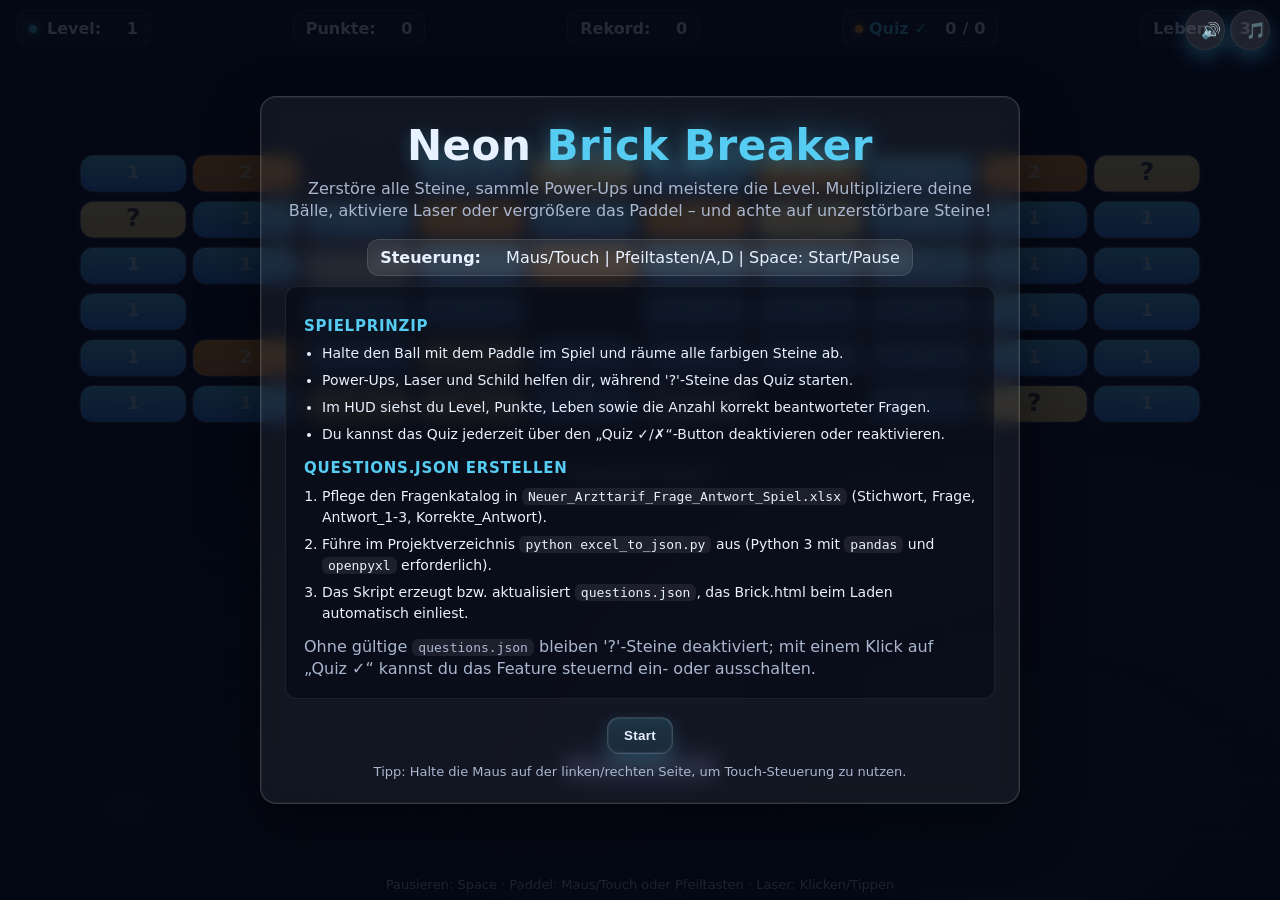
==== commit 47452399: "Gesamte Quiz-Funktionalität in brick.html integriert." ====
--- a/Brick.html
+++ b/Brick.html
@@ -22,7 +22,7 @@
   margin: 0;
   background: radial-gradient(1200px 800px at 15% 10%, #0f1730, var(--bg));
   color: var(--fg);
-  font-family: system-ui, -apple-system, Segoe UI, Roboto, Ubuntu, Cantarell, Noto Sans, Arial, "Apple Color Emoji", "Segoe UI Emoji";
+  font-family: system-ui, -apple-system, "Segoe UI", Roboto, Ubuntu, Cantarell, "Noto Sans", Arial, "Apple Color Emoji", "Segoe UI Emoji";
   overflow: hidden;
 }
 #wrap {
@@ -72,6 +72,28 @@
   width: 8px; height: 8px; border-radius: 50%;
   background: var(--accent);
   box-shadow: 0 0 8px var(--accent);
+}
+.pill-quiz {
+  gap: 6px;
+}
+.pill-quiz strong {
+  color: var(--accent);
+}
+.pill-quiz span {
+  font-variant-numeric: tabular-nums;
+}
+.pill-quiz .dot {
+  background: var(--warn);
+  box-shadow: 0 0 8px var(--warn);
+}
+#quizStats {
+  cursor: pointer;
+  user-select: none;
+  transition: border-color 0.15s ease, background 0.15s ease, color 0.15s ease;
+}
+#quizStats.disabled {
+  opacity: 0.72;
+  filter: grayscale(0.2);
 }
 
 /* ---------- Overlay / Menü ---------- */
@@ -153,6 +175,143 @@
   text-align: center; color: #c9d5ee; font-size: 13px;
   pointer-events: none; opacity: 0.9;
 }
+
+/* ---------- Quiz Overlay ---------- */
+#resultStats {
+  display: none;
+  justify-content: center;
+  width: 100%;
+}
+#resultStats .pill {
+  min-width: 220px;
+  justify-content: center;
+}
+#quizModal {
+  position: fixed;
+  inset: 0;
+  display: none;
+  place-items: center;
+  padding: 24px;
+  background: linear-gradient(180deg, rgba(2,6,18,0.85), rgba(2,6,18,0.92));
+  z-index: 12;
+}
+#quizModal.visible {
+  display: grid;
+}
+.quiz-card {
+  width: min(720px, 92vw);
+  background: rgba(4,10,26,0.95);
+  border-radius: 18px;
+  padding: 28px;
+  border: 1px solid rgba(255,255,255,0.12);
+  color: var(--fg);
+  box-shadow: 0 30px 80px rgba(0,0,0,0.6), inset 0 0 0 1px rgba(255,255,255,0.05);
+}
+.quiz-eyebrow {
+  text-transform: uppercase;
+  letter-spacing: 0.3em;
+  font-size: 12px;
+  color: var(--muted);
+  margin: 0 0 12px 0;
+}
+#quizTitleText {
+  margin: 0 0 6px 0;
+  font-size: clamp(22px, 4vw, 32px);
+}
+.quiz-question {
+  margin: 0 0 20px 0;
+  font-size: clamp(16px, 3vw, 18px);
+  color: var(--fg);
+}
+#quizAnswers {
+  display: flex;
+  flex-direction: column;
+  gap: 12px;
+  margin-bottom: 18px;
+}
+.quiz-answer {
+  appearance: none;
+  border: 1px solid rgba(255,255,255,0.15);
+  border-radius: 12px;
+  background: rgba(255,255,255,0.05);
+  padding: 12px 14px;
+  color: var(--fg);
+  text-align: left;
+  font-size: 16px;
+  cursor: pointer;
+  transition: border-color 0.2s ease, background 0.2s ease, transform 0.1s ease;
+}
+.quiz-answer:hover,
+.quiz-answer:focus-visible {
+  border-color: var(--accent);
+  background: rgba(86,204,242,0.12);
+  transform: translateY(-1px);
+  outline: none;
+}
+.quiz-answer.selected {
+  border-color: var(--accent);
+  box-shadow: 0 0 14px rgba(86,204,242,0.25);
+}
+.quiz-answer.correct {
+  border-color: var(--good);
+  background: rgba(46,204,113,0.15);
+}
+.quiz-answer.incorrect {
+  border-color: var(--bad);
+  background: rgba(231,76,60,0.12);
+}
+.quiz-answer[disabled] {
+  cursor: default;
+  opacity: 0.9;
+}
+.quiz-footer {
+  display: flex;
+  flex-wrap: wrap;
+  align-items: center;
+  justify-content: space-between;
+  gap: 12px;
+}
+#quizFeedback {
+  font-weight: 700;
+  min-height: 20px;
+}
+#quizFeedback.correct { color: var(--good); }
+#quizFeedback.incorrect { color: var(--bad); }
+#quizContinue[disabled] {
+  opacity: 0.6;
+  cursor: not-allowed;
+}
+.info-card {
+  text-align: left;
+  background: rgba(2,6,18,0.5);
+  border: 1px solid rgba(255,255,255,0.08);
+  border-radius: 12px;
+  padding: 18px;
+  margin-bottom: 18px;
+  font-size: 14px;
+  line-height: 1.5;
+}
+.info-card h3 {
+  margin: 10px 0 6px;
+  font-size: 15px;
+  letter-spacing: 0.05em;
+  text-transform: uppercase;
+  color: var(--accent);
+}
+.info-card ul,
+.info-card ol {
+  margin: 0 0 12px 18px;
+  padding: 0;
+}
+.info-card li {
+  margin-bottom: 6px;
+}
+.info-card code {
+  font-size: 13px;
+  background: rgba(255,255,255,0.08);
+  padding: 1px 6px;
+  border-radius: 6px;
+}
 </style>
 </head>
 <body>
@@ -161,44 +320,179 @@
 </div>
 
 <div id="ui">
-  <div class="pill"><span class="dot"></span><strong>Level:</strong>&nbsp;<span id="level">1</span></div>
-  <div class="pill"><strong>Punkte:</strong>&nbsp;<span id="score">0</span></div>
-  <div class="pill"><strong>Rekord:</strong>&nbsp;<span id="hiscore">0</span></div>
-  <div class="pill"><strong>Leben:</strong>&nbsp;<span id="lives">3</span></div>
+  <div class="pill"><span class="dot"></span><strong data-i18n="hud.level"></strong>&nbsp;<span id="level">1</span></div>
+  <div class="pill"><strong data-i18n="hud.score"></strong>&nbsp;<span id="score">0</span></div>
+  <div class="pill"><strong data-i18n="hud.hiScore"></strong>&nbsp;<span id="hiscore">0</span></div>
+  <div class="pill pill-quiz" id="quizStats" role="button" tabindex="0" aria-pressed="true">
+    <span class="dot dot-quiz"></span><strong id="quizLabel">Quiz ✓</strong>&nbsp;<span id="quizCorrect">0</span>/<span id="quizTotal">0</span>
+  </div>
+  <div class="pill"><strong data-i18n="hud.lives"></strong>&nbsp;<span id="lives">3</span></div>
 </div>
 
 <!-- ---------- Audio Controls (rechts oben) ---------- -->
 <div id="audioControls">
-  <button id="muteBtn" title="Sound ein/ausschalten">🔊</button>
-  <button id="musicBtn" title="Musik ein/ausschalten">🎵</button>
+  <button id="muteBtn" title="">🔊</button>
+  <button id="musicBtn" title="">🎵</button>
 </div>
 
 <div id="overlay">
   <div id="panel">
-    <h1>Neon <span>Brick Breaker</span></h1>
-    <p>Zerstöre alle Steine, sammle Power‑Ups und meistere die Level. Multipliziere deine Bälle, aktiviere Laser oder vergrößere das Paddel – und achte auf unzerstörbare Steine!</p>
+    <h1 id="overlayTitle"></h1>
+    <p id="overlayDescription"></p>
     <div class="row" style="margin-bottom:10px">
-      <div class="pill"><strong>Steuerung:</strong> Maus/Touch | Pfeiltasten/A,D | Space: Start/Pause</div>
+      <div class="pill" id="overlayControls">
+        <strong id="overlayControlsLabel"></strong>&nbsp;<span id="overlayControlsInfo"></span>
+      </div>
+    </div>
+    <div class="info-card">
+      <h3>Spielprinzip</h3>
+      <ul>
+        <li>Halte den Ball mit dem Paddle im Spiel und räume alle farbigen Steine ab.</li>
+        <li>Power-Ups, Laser und Schild helfen dir, während '?'-Steine das Quiz starten.</li>
+        <li>Im HUD siehst du Level, Punkte, Leben sowie die Anzahl korrekt beantworteter Fragen.</li>
+        <li>Du kannst das Quiz jederzeit über den „Quiz ✓/✗“-Button deaktivieren oder reaktivieren.</li>
+      </ul>
+      <h3>questions.json erstellen</h3>
+      <ol>
+        <li>Pflege den Fragenkatalog in <code>Neuer_Arzttarif_Frage_Antwort_Spiel.xlsx</code> (Stichwort, Frage, Antwort_1‑3, Korrekte_Antwort).</li>
+        <li>Führe im Projektverzeichnis <code>python excel_to_json.py</code> aus (Python 3 mit <code>pandas</code> und <code>openpyxl</code> erforderlich).</li>
+        <li>Das Skript erzeugt bzw. aktualisiert <code>questions.json</code>, das Brick.html beim Laden automatisch einliest.</li>
+      </ol>
+      <p style="margin:0">Ohne gültige <code>questions.json</code> bleiben '?'-Steine deaktiviert; mit einem Klick auf „Quiz ✓“ kannst du das Feature steuernd ein- oder ausschalten.</p>
+    </div>
+    <div class="row" id="resultStats">
+      <div class="pill pill-result">
+        <strong>Quiz richtig</strong>&nbsp;<span id="resultCorrect">0</span>/<span id="resultTotal">0</span>
+      </div>
     </div>
     <div class="row">
-      <button id="startBtn">Start</button>
-      <button id="resumeBtn" class="secondary" style="display:none">Fortsetzen</button>
-      <button id="restartBtn" class="secondary" style="display:none">Neustart</button>
+      <button id="startBtn" data-i18n="overlay.buttons.start"></button>
+      <button id="resumeBtn" class="secondary" style="display:none" data-i18n="overlay.buttons.resume"></button>
+      <button id="restartBtn" class="secondary" style="display:none" data-i18n="overlay.buttons.restart"></button>
     </div>
-    <div id="hint">Tipp: Halte die Maus auf der linken/rechten Seite, um Touch‑Steuerung zu nutzen.</div>
+    <div id="hint"></div>
   </div>
 </div>
 
-<div id="controls">Pausieren: Space · Paddel: Maus/Touch oder Pfeiltasten · Laser: Klicken/Tippen</div>
-
+<div id="controls"></div>
+
+<div id="quizModal" role="dialog" aria-modal="true" aria-live="assertive">
+  <div class="quiz-card">
+    <p class="quiz-eyebrow">Quizfrage</p>
+    <h2 id="quizTitleText">Quiz</h2>
+    <p class="quiz-question" id="quizQuestionText"></p>
+    <div id="quizAnswers"></div>
+    <div class="quiz-footer">
+      <div id="quizFeedback"></div>
+      <button id="quizContinue" disabled>Weiter spielen</button>
+    </div>
+  </div>
+</div>
+
+<script src="questions.js"></script>
 <script>
 (() => {
   'use strict';
+
+  const TEXT = {
+    de: {
+      pageTitle: 'Neon Brick Breaker – mit Sound',
+      hud: { level: 'Level:', score: 'Punkte:', hiScore: 'Rekord:', lives: 'Leben:' },
+      audio: { mute: 'Sound ein/ausschalten', music: 'Musik ein/ausschalten' },
+      overlay: {
+        titles: { menu: 'Neon <span>Brick Breaker</span>', paused: 'Spiel pausiert', gameover: 'Game Over' },
+        description: 'Zerstöre alle Steine, sammle Power-Ups und meistere die Level. Multipliziere deine Bälle, aktiviere Laser oder vergrößere das Paddel – und achte auf unzerstörbare Steine!',
+        controlsLabel: 'Steuerung:',
+        controlsInfo: 'Maus/Touch | Pfeiltasten/A,D | Space: Start/Pause',
+        buttons: { start: 'Start', resume: 'Fortsetzen', restart: 'Neustart' },
+        hint: 'Tipp: Halte die Maus auf der linken/rechten Seite, um Touch-Steuerung zu nutzen.'
+      },
+      footer: 'Pausieren: Space · Paddel: Maus/Touch oder Pfeiltasten · Laser: Klicken/Tippen',
+      gameHints: { paused: 'Pausiert', resume: 'Drücke Space zum Fortsetzen', start: 'Drücke Start' },
+      messages: {
+        expand: 'Paddel vergrößert!',
+        shrink: 'Paddel verkleinert!',
+        multi: 'Mehr Bälle!',
+        life: '+1 Leben',
+        laser: 'Laser aktiv!',
+        slow: 'Langsamer!',
+        sticky: 'Sticky aktiv',
+        shield: 'Schild aktiv',
+        lifeLost: 'Leben verloren',
+        levelUp: 'Level {level}!'
+      }
+    },
+    fr: {
+      pageTitle: 'Neon Brick Breaker – avec son',
+      hud: { level: 'Niveau :', score: 'Points :', hiScore: 'Record :', lives: 'Vies :' },
+      audio: { mute: 'Activer/désactiver le son', music: 'Activer/désactiver la musique' },
+      overlay: {
+        titles: { menu: 'Neon <span>Brick Breaker</span>', paused: 'Jeu en pause', gameover: 'Fin de partie' },
+        description: 'Détruis toutes les briques, ramasse des bonus et maîtrise les niveaux. Multiplie les balles, active les lasers ou agrandis la raquette – attention aux briques indestructibles !',
+        controlsLabel: 'Commandes :',
+        controlsInfo: 'Souris/Tactile | Flèches/A,D | Espace : démarrer/pause',
+        buttons: { start: 'Démarrer', resume: 'Reprendre', restart: 'Recommencer' },
+        hint: 'Astuce : maintiens la souris à gauche/droite pour utiliser le contrôle tactile.'
+      },
+      footer: 'Pause : Espace · Raquette : Souris/Tactile ou Flèches · Laser : Cliquer/Toucher',
+      gameHints: { paused: 'En pause', resume: 'Appuie sur Espace pour continuer', start: 'Appuie sur Démarrer' },
+      messages: {
+        expand: 'Raquette agrandie !',
+        shrink: 'Raquette réduite !',
+        multi: 'Plus de balles !',
+        life: '+1 vie',
+        laser: 'Laser activé !',
+        slow: 'Plus lent !',
+        sticky: 'Balle collante activée',
+        shield: 'Bouclier activé',
+        lifeLost: 'Vie perdue',
+        levelUp: 'Niveau {level} !'
+      }
+    },
+    it: {
+      pageTitle: 'Neon Brick Breaker – con audio',
+      hud: { level: 'Livello:', score: 'Punti:', hiScore: 'Record:', lives: 'Vite:' },
+      audio: { mute: 'Attiva/Disattiva audio', music: 'Attiva/Disattiva musica' },
+      overlay: {
+        titles: { menu: 'Neon <span>Brick Breaker</span>', paused: 'Gioco in pausa', gameover: 'Partita finita' },
+        description: 'Distruggi tutti i mattoni, raccogli i power-up e supera i livelli. Moltiplica le palline, attiva i laser o allarga la racchetta – attenzione ai mattoni indistruttibili!',
+        controlsLabel: 'Comandi:',
+        controlsInfo: 'Mouse/Touch | Frecce/A,D | Spazio: Start/Pausa',
+        buttons: { start: 'Avvia', resume: 'Riprendi', restart: 'Ricomincia' },
+        hint: 'Suggerimento: tieni il mouse a sinistra/destra per usare il controllo touch.'
+      },
+      footer: 'Pausa: Spazio · Racchetta: Mouse/Touch o Frecce · Laser: Clic/Tap',
+      gameHints: { paused: 'In pausa', resume: 'Premi Spazio per continuare', start: 'Premi Avvia' },
+      messages: {
+        expand: 'Racchetta ingrandita!',
+        shrink: 'Racchetta rimpicciolita!',
+        multi: 'Più palline!',
+        life: '+1 vita',
+        laser: 'Laser attivo!',
+        slow: 'Più lento!',
+        sticky: 'Modalità appiccicosa attiva',
+        shield: 'Scudo attivo',
+        lifeLost: 'Vita persa',
+        levelUp: 'Livello {level}!'
+      }
+    }
+  };
+  let currentLang = 'de';
+  let locale = TEXT[currentLang];
+
+  function formatString(str, params = {}) {
+    if (!str) return '';
+    return str.replace(/\{(\w+)\}/g, (_, key) => (key in params ? params[key] : `{${key}}`));
+  }
 
   /* ---------- DOM Elemente ---------- */
   const canvas = document.getElementById('game');
   const ctx = canvas.getContext('2d', { alpha: true, desynchronized: true });
   const overlay = document.getElementById('overlay');
+  const overlayTitle = document.getElementById('overlayTitle');
+  const overlayDescription = document.getElementById('overlayDescription');
+  const overlayControlsLabel = document.getElementById('overlayControlsLabel');
+  const overlayControlsInfo = document.getElementById('overlayControlsInfo');
   const startBtn = document.getElementById('startBtn');
   const resumeBtn = document.getElementById('resumeBtn');
   const restartBtn = document.getElementById('restartBtn');
@@ -208,13 +502,32 @@
   const elLives = document.getElementById('lives');
   const muteBtn = document.getElementById('muteBtn');
   const musicBtn = document.getElementById('musicBtn');
+  const hudLabelLevel = document.querySelector('[data-i18n="hud.level"]');
+  const hudLabelScore = document.querySelector('[data-i18n="hud.score"]');
+  const hudLabelHi = document.querySelector('[data-i18n="hud.hiScore"]');
+  const hudLabelLives = document.querySelector('[data-i18n="hud.lives"]');
+  const hintEl = document.getElementById('hint');
+  const controlsBar = document.getElementById('controls');
+  const quizStatsEl = document.getElementById('quizStats');
+  const quizLabelEl = document.getElementById('quizLabel');
+  const quizCorrectEl = document.getElementById('quizCorrect');
+  const quizTotalEl = document.getElementById('quizTotal');
+  const resultRow = document.getElementById('resultStats');
+  const resultCorrectEl = document.getElementById('resultCorrect');
+  const resultTotalEl = document.getElementById('resultTotal');
+  const quizModal = document.getElementById('quizModal');
+  const quizTitleText = document.getElementById('quizTitleText');
+  const quizQuestionText = document.getElementById('quizQuestionText');
+  const quizAnswersEl = document.getElementById('quizAnswers');
+  const quizFeedbackEl = document.getElementById('quizFeedback');
+  const quizContinueBtn = document.getElementById('quizContinue');
 
   /* ---------- Logische Weltgröße (fixed) ---------- */
   const WORLD = { w: 1000, h: 600 };
   let view = { scale: 1, ox: 0, oy: 0, dpr: Math.min(2, window.devicePixelRatio || 1) };
 
   /* ---------- Game State ---------- */
-  const STATE = { MENU: 'menu', PLAYING: 'playing', PAUSED: 'paused', GAMEOVER: 'gameover' };
+  const STATE = { MENU: 'menu', PLAYING: 'playing', QUIZ: 'quiz', PAUSED: 'paused', GAMEOVER: 'gameover' };
   let game = {
     state: STATE.MENU,
     level: 1,
@@ -227,7 +540,19 @@
     particles: [],
     lasers: [],
     messages: [],
-    time: 0
+    time: 0,
+    shield: { until: 0, hits: 0 }
+  };
+  const questionBank = Array.isArray(window.questionsData) ? window.questionsData.filter(q => q && q.answers && q.answers.length) : [];
+  let quizEnabled = questionBank.length > 0;
+  const quizState = {
+    queue: [],
+    active: false,
+    current: null,
+    selected: 0,
+    answered: false,
+    total: 0,
+    correct: 0
   };
 
   /* ---------- Paddle ---------- */
@@ -238,6 +563,7 @@
     enlargeUntil: 0,
     shrinkUntil: 0,
     laserUntil: 0,
+    stickyUntil: 0,
     moveDir: 0,
     targetX: null
   };
@@ -263,6 +589,8 @@
     { id: 'SHIELD', color: '#95a5a6', chance: 0.08, label: 'SHD' }
   ];
 
+  const SHIELD = { height: 12, duration: 12, hits: 2 };
+
   /* ---------- Input ---------- */
   const keys = new Set();
   const input = {
@@ -271,6 +599,34 @@
     pointerSide: null,
     clickLaserCooldown: 0
   };
+
+  function applyLocalization() {
+    locale = TEXT[currentLang];
+    document.documentElement.lang = currentLang;
+    document.title = locale.pageTitle;
+    if (hudLabelLevel) hudLabelLevel.textContent = locale.hud.level;
+    if (hudLabelScore) hudLabelScore.textContent = locale.hud.score;
+    if (hudLabelHi) hudLabelHi.textContent = locale.hud.hiScore;
+    if (hudLabelLives) hudLabelLives.textContent = locale.hud.lives;
+    if (overlayDescription) overlayDescription.textContent = locale.overlay.description;
+    if (overlayControlsLabel) overlayControlsLabel.textContent = locale.overlay.controlsLabel;
+    if (overlayControlsInfo) overlayControlsInfo.textContent = locale.overlay.controlsInfo;
+    if (startBtn) startBtn.textContent = locale.overlay.buttons.start;
+    if (resumeBtn) resumeBtn.textContent = locale.overlay.buttons.resume;
+    if (restartBtn) restartBtn.textContent = locale.overlay.buttons.restart;
+    if (hintEl) hintEl.textContent = locale.overlay.hint;
+    if (controlsBar) controlsBar.textContent = locale.footer;
+    if (muteBtn) muteBtn.title = locale.audio.mute;
+    if (musicBtn) musicBtn.title = locale.audio.music;
+    const mode = overlay.dataset.mode || 'menu';
+    if (overlayTitle) overlayTitle.innerHTML = locale.overlay.titles[mode] || locale.overlay.titles.menu;
+  }
+
+  function setLanguage(lang) {
+    if (!TEXT[lang]) return;
+    currentLang = lang;
+    applyLocalization();
+  }
 
   /* ---------- Hilfsfunktionen ---------- */
   const clamp = (v, a, b) => Math.max(a, Math.min(b, v));
@@ -286,6 +642,232 @@
     g = clamp(Math.round(g + 255*amt), 0, 255);
     b = clamp(Math.round(b + 255*amt), 0, 255);
     return '#' + ((1<<24) + (r<<16) + (g<<8) + b).toString(16).slice(1);
+  }
+  function shuffle(arr) {
+    for (let i = arr.length - 1; i > 0; i--) {
+      const j = (Math.random() * (i + 1)) | 0;
+      [arr[i], arr[j]] = [arr[j], arr[i]];
+    }
+    return arr;
+  }
+
+  /* ---------- Quiz ---------- */
+  function setQuizEnabled(enabled, { silent = false } = {}) {
+    if (enabled && !questionBank.length) {
+      if (!silent) addMessage('Keine Fragen geladen.', '#e74c3c');
+      enabled = false;
+    }
+    const previousState = quizEnabled;
+    quizEnabled = Boolean(enabled);
+    if (!quizEnabled && quizState.active) exitQuizModal({ resume: true });
+    if (!quizEnabled) {
+      quizState.queue = [];
+    } else if (!previousState && quizEnabled) {
+      resetQuizState();
+    } else if (quizState.queue.length === 0) {
+      quizState.queue = questionBank.map((_, idx) => idx);
+      shuffle(quizState.queue);
+    }
+    if (quizStatsEl) {
+      quizStatsEl.classList.toggle('disabled', !quizEnabled);
+      quizStatsEl.setAttribute('aria-pressed', quizEnabled ? 'true' : 'false');
+      quizStatsEl.title = quizEnabled ? 'Quiz aktiviert – klicken zum Deaktivieren' : 'Quiz deaktiviert – klicken zum Aktivieren';
+    }
+    if (quizLabelEl) {
+      quizLabelEl.textContent = quizEnabled ? 'Quiz ✓' : 'Quiz ✗';
+    }
+    updateQuizHUD();
+    updateResultStats();
+  }
+
+  function toggleQuizEnabled() {
+    setQuizEnabled(!quizEnabled);
+  }
+
+  function resetQuizState() {
+    quizState.queue = quizEnabled ? questionBank.map((_, idx) => idx) : [];
+    if (quizEnabled) shuffle(quizState.queue);
+    quizState.active = false;
+    quizState.current = null;
+    quizState.selected = 0;
+    quizState.answered = false;
+    quizState.total = 0;
+    quizState.correct = 0;
+    updateQuizHUD();
+    updateResultStats();
+    exitQuizModal({ resume: false });
+  }
+
+  function updateQuizHUD() {
+    const correctValue = quizEnabled ? quizState.correct : '–';
+    const totalValue = quizEnabled ? quizState.total : '–';
+    if (quizCorrectEl) quizCorrectEl.textContent = correctValue;
+    if (quizTotalEl) quizTotalEl.textContent = totalValue;
+  }
+
+  function updateResultStats() {
+    const correctValue = quizEnabled ? quizState.correct : '–';
+    const totalValue = quizEnabled ? quizState.total : '–';
+    if (resultCorrectEl) resultCorrectEl.textContent = correctValue;
+    if (resultTotalEl) resultTotalEl.textContent = totalValue;
+  }
+
+  function drawNextQuizQuestion() {
+    if (!questionBank.length || !quizEnabled) return null;
+    if (quizState.queue.length === 0) {
+      quizState.queue = questionBank.map((_, idx) => idx);
+      shuffle(quizState.queue);
+    }
+    while (quizState.queue.length) {
+      const idx = quizState.queue.pop();
+      const data = questionBank[idx];
+      if (data) return { ...data, index: idx };
+    }
+    return null;
+  }
+
+  function triggerQuizQuestion() {
+    if (!questionBank.length || quizState.active || !quizEnabled) return;
+    const question = drawNextQuizQuestion();
+    if (!question) return;
+    quizState.current = question;
+    quizState.active = true;
+    quizState.selected = 0;
+    quizState.answered = false;
+    renderQuizQuestion(question);
+    game.state = STATE.QUIZ;
+  }
+
+  function renderQuizQuestion(question) {
+    if (!quizModal) return;
+    quizModal.classList.add('visible');
+    if (quizTitleText) quizTitleText.textContent = question.title || 'Quizfrage';
+    if (quizQuestionText) quizQuestionText.textContent = question.question || '';
+    if (quizAnswersEl) {
+      quizAnswersEl.innerHTML = '';
+      (question.answers || []).forEach((answer, idx) => {
+        const btn = document.createElement('button');
+        btn.type = 'button';
+        btn.className = 'quiz-answer';
+        btn.textContent = answer;
+        btn.dataset.index = String(idx);
+        btn.addEventListener('click', () => submitQuizAnswer(idx));
+        btn.addEventListener('mouseover', () => {
+          if (!quizState.answered) setQuizSelection(idx, { focus: false });
+        });
+        quizAnswersEl.appendChild(btn);
+      });
+    }
+    if (quizFeedbackEl) {
+      quizFeedbackEl.textContent = '';
+      quizFeedbackEl.className = '';
+    }
+    if (quizContinueBtn) quizContinueBtn.disabled = true;
+    setQuizSelection(0);
+  }
+
+  function getQuizButtons() {
+    return quizAnswersEl ? Array.from(quizAnswersEl.querySelectorAll('.quiz-answer')) : [];
+  }
+
+  function setQuizSelection(index, { focus = true } = {}) {
+    const buttons = getQuizButtons();
+    if (!buttons.length) return;
+    const max = buttons.length;
+    const normalized = ((index % max) + max) % max;
+    quizState.selected = normalized;
+    if (!quizState.answered) {
+      buttons.forEach((btn, idx) => btn.classList.toggle('selected', idx === normalized));
+    } else {
+      buttons.forEach((btn) => btn.classList.remove('selected'));
+    }
+    if (focus && buttons[normalized]) buttons[normalized].focus();
+  }
+
+  function submitQuizAnswer(index) {
+    if (!quizState.active || quizState.answered) return;
+    const question = quizState.current;
+    if (!question) return;
+    const buttons = getQuizButtons();
+    let correctIndex = Number(
+      question.correct_answer_index ?? question.correctIndex ?? question.correct_answer ?? 0
+    );
+    if (!Number.isFinite(correctIndex)) correctIndex = 0;
+    quizState.total += 1;
+    const isCorrect = index === correctIndex;
+    if (isCorrect) quizState.correct += 1;
+    buttons.forEach((btn, idx) => {
+      btn.disabled = true;
+      btn.classList.remove('selected');
+      if (idx === correctIndex) btn.classList.add('correct');
+      else if (idx === index) btn.classList.add('incorrect');
+    });
+    quizState.answered = true;
+    updateQuizHUD();
+    updateResultStats();
+    if (quizFeedbackEl) {
+      quizFeedbackEl.textContent = isCorrect ? 'Richtig beantwortet!' : 'Leider falsch.';
+      quizFeedbackEl.className = isCorrect ? 'correct' : 'incorrect';
+    }
+    if (quizContinueBtn) {
+      quizContinueBtn.disabled = false;
+      quizContinueBtn.focus();
+    }
+  }
+
+  function exitQuizModal({ resume = true } = {}) {
+    if (quizModal) quizModal.classList.remove('visible');
+    quizState.active = false;
+    quizState.current = null;
+    quizState.selected = 0;
+    quizState.answered = false;
+    if (quizAnswersEl) quizAnswersEl.innerHTML = '';
+    if (quizFeedbackEl) {
+      quizFeedbackEl.textContent = '';
+      quizFeedbackEl.className = '';
+    }
+    if (resume && game.state !== STATE.GAMEOVER) {
+      game.state = STATE.PLAYING;
+    }
+  }
+
+  function handleQuizKey(e) {
+    if (!quizState.active) return false;
+    if (e.code === 'ArrowDown') {
+      setQuizSelection(quizState.selected + 1);
+      return true;
+    }
+    if (e.code === 'ArrowUp') {
+      setQuizSelection(quizState.selected - 1);
+      return true;
+    }
+    if (e.code === 'Enter' || e.code === 'Space') {
+      if (!quizState.answered) submitQuizAnswer(quizState.selected);
+      else exitQuizModal();
+      return true;
+    }
+    return false;
+  }
+  if (quizContinueBtn) {
+    quizContinueBtn.addEventListener('click', () => {
+      if (!quizState.active || !quizState.answered) return;
+      exitQuizModal();
+    });
+  }
+  if (quizStatsEl) {
+    const toggleHandler = () => toggleQuizEnabled();
+    quizStatsEl.addEventListener('click', (e) => {
+      e.preventDefault();
+      e.stopPropagation();
+      toggleHandler();
+    });
+    quizStatsEl.addEventListener('keydown', (e) => {
+      if (e.code === 'Enter' || e.code === 'Space') {
+        e.preventDefault();
+        e.stopPropagation();
+        toggleHandler();
+      }
+    });
   }
 
   /* ---------- Resize / Viewport ---------- */
@@ -327,6 +909,9 @@
       this.color = '#9ed6ff';
       this.glow = 'rgba(86,204,242,0.6)';
       this.dead = false;
+      this.isStuck = false;
+      this.stickOffset = 0;
+      this.freezeTimer = 0;
     }
     setSpeedKeepDir() {
       const [nx, ny] = normalize(this.vx, this.vy);
@@ -363,7 +948,7 @@
       this.lastY = y;
       this.vy = 0;
       this.dead = false;
-      this.scoreValue = 50 * hp + (type === 'tough' ? 40 : 0);
+      this.scoreValue = 50 * hp + (type === 'tough' ? 40 : 0) + (type === 'quiz' ? 60 : 0);
     }
     update(dt) {
       if (this.type === 'moving') {
@@ -379,7 +964,9 @@
         ? ['#6c7a89','#95a5a6']
         : this.type === 'tough'
           ? ['#f39c12','#e67e22']
-          : ['#56ccf2','#2f80ed'];
+          : this.type === 'quiz'
+            ? ['#f8e287','#f5c96b']
+            : ['#56ccf2','#2f80ed'];
       const [c1, c2] = colors;
       const r = 10;
       ctx.save();
@@ -395,7 +982,15 @@
       ctx.fillStyle = 'rgba(255,255,255,0.06)';
       roundRect(ctx, this.x+3, this.y+3, this.w-6, this.h-6, r-2, true, false);
       ctx.restore();
-      if (this.type !== 'unbreakable') {
+      if (this.type === 'quiz') {
+        ctx.save();
+        ctx.fillStyle = 'rgba(20,20,20,0.75)';
+        ctx.font = 'bold 20px system-ui';
+        ctx.textAlign = 'center';
+        ctx.textBaseline = 'middle';
+        ctx.fillText('?', this.x + this.w/2, this.y + this.h/2);
+        ctx.restore();
+      } else if (this.type !== 'unbreakable') {
         ctx.save();
         ctx.fillStyle = 'rgba(255,255,255,0.6)';
         ctx.font = 'bold 14px system-ui';
@@ -479,6 +1074,75 @@
     ctx.arcTo(x, y, x+w, y, r);
     if (fill) ctx.fill();
     if (stroke) ctx.stroke();
+  }
+
+  function stickBallToPaddle(ball, pad) {
+    ball.isStuck = true;
+    ball.stickOffset = clamp(ball.x - pad.x, ball.r, pad.w - ball.r);
+    ball.vx = 0;
+    ball.vy = 0;
+    ball.speed = BALL.speed;
+    ball.prevX = ball.x;
+    ball.prevY = ball.y;
+    ball.y = pad.y - ball.r - 0.5;
+    ball.freezeTimer = 0;
+  }
+
+  function releaseStuckBalls() {
+    let released = false;
+    for (const b of game.balls) {
+      if (!b.isStuck) continue;
+      b.isStuck = false;
+      b.x = clamp(paddle.x + b.stickOffset, b.r, WORLD.w - b.r);
+      b.y = paddle.y - b.r - 0.5;
+      const pCenter = paddle.x + paddle.w / 2;
+      const t = clamp((b.x - pCenter) / (paddle.w / 2), -1, 1);
+      const ang = -Math.PI / 2 + t * BALL.maxBounceAngle;
+      b.speed = BALL.speed;
+      b.vx = Math.cos(ang) * b.speed;
+      b.vy = Math.sin(ang) * b.speed;
+      b.prevX = b.x;
+      b.prevY = b.y;
+      b.freezeTimer = 0;
+      released = true;
+    }
+    if (released) soundManager.playBallBounce();
+    return released;
+  }
+
+  function hasStuckBalls() {
+    return game.balls.some(b => b.isStuck);
+  }
+
+  function unfreezeBall(ball) {
+    const baseSpeed = Math.max(ball.speed, BALL.speed);
+    const horizontalDir = ball.prevX < ball.x ? 1 : ball.prevX > ball.x ? -1 : (Math.random() < 0.5 ? -1 : 1);
+    const angle = -Math.PI / 2 + horizontalDir * 0.28;
+    ball.speed = baseSpeed;
+    ball.vx = Math.cos(angle) * baseSpeed;
+    ball.vy = Math.sin(angle) * baseSpeed;
+    ball.prevX = ball.x;
+    ball.prevY = ball.y;
+    ball.freezeTimer = 0;
+  }
+
+  function handleShieldBounce(ball) {
+    if (game.shield.hits <= 0 || game.shield.until <= game.time) return;
+    if (ball.vy >= 0) {
+      const shieldY = WORLD.h - SHIELD.height;
+      if (ball.y + ball.r >= shieldY) {
+        ball.y = shieldY - ball.r - 0.5;
+        ball.vy = -Math.abs(ball.vy || BALL.speed);
+        ball.speed = Math.min(Math.max(ball.speed, BALL.speed), BALL.speedMax);
+        ball.setSpeedKeepDir();
+        spawnParticles(ball.x, shieldY, 10, '#bdc3c7');
+        soundManager.playBallBounce(); // <‑ Klang
+        game.shield.hits -= 1;
+        if (game.shield.hits <= 0) {
+          game.shield.until = 0;
+        }
+      }
+    }
   }
 
   /* ---------- Kollisions‑Hilfsfunktionen ---------- */
@@ -520,6 +1184,11 @@
     const rect = { x: pad.x, y: pad.y, w: pad.w, h: pad.h };
     const info = collideBallWithRect(ball, rect);
     if (!info.hit) return false;
+    if (pad.stickyUntil > game.time) {
+      stickBallToPaddle(ball, pad);
+      soundManager.playBallBounce(); // <‑ Klang
+      return true;
+    }
     // Bounce‑Winkel
     const pCenter = pad.x + pad.w/2;
     let t = (ball.x - pCenter) / (pad.w/2);
@@ -558,8 +1227,12 @@
     paddle.enlargeUntil = 0;
     paddle.shrinkUntil = 0;
     paddle.laserUntil = 0;
+    paddle.stickyUntil = 0;
     paddle.x = (WORLD.w - paddle.w) / 2;
     paddle.y = WORLD.h - 60;
+    game.shield.until = 0;
+    game.shield.hits = 0;
+    resetQuizState();
     updateHUD();
     buildLevel(game.level);
     showOverlay('menu');
@@ -570,19 +1243,23 @@
     elScore.textContent = game.score;
     elHi.textContent = game.hiScore;
     elLives.textContent = game.lives;
+    updateQuizHUD();
   }
 
   function showOverlay(mode) {
-    const t = {
-      menu:   { start: true,  resume: false, restart: false, title: 'Neon Brick Breaker' },
-      paused: { start: false, resume: true,  restart: true,  title: 'Spiel pausiert' },
-      gameover:{ start: false, resume: false, restart: true,  title: 'Game Over' }
-    }[mode] || { start: false, resume: false, restart: false, title: '' };
-    overlay.querySelector('h1').innerHTML = t.title.replace(' ', ' <span>') + (t.title.includes(' ') ? '</span>' : '');
-    startBtn.style.display = t.start ? '' : 'none';
-    resumeBtn.style.display = t.resume ? '' : 'none';
-    restartBtn.style.display = t.restart ? '' : 'none';
+    const cfg = {
+      menu:   { start: true,  resume: false, restart: false, titleKey: 'menu' },
+      paused: { start: false, resume: true,  restart: true,  titleKey: 'paused' },
+      gameover:{ start: false, resume: false, restart: true,  titleKey: 'gameover' }
+    }[mode] || { start: false, resume: false, restart: false, titleKey: 'menu' };
+    overlay.dataset.mode = mode;
+    overlayTitle.innerHTML = locale.overlay.titles[cfg.titleKey] || locale.overlay.titles.menu;
+    startBtn.style.display = cfg.start ? '' : 'none';
+    resumeBtn.style.display = cfg.resume ? '' : 'none';
+    restartBtn.style.display = cfg.restart ? '' : 'none';
     overlay.style.display = 'grid';
+    if (resultRow) resultRow.style.display = cfg.titleKey === 'gameover' ? 'flex' : 'none';
+    if (cfg.titleKey === 'gameover') updateResultStats();
   }
 
   function hideOverlay() { overlay.style.display = 'none'; }
@@ -607,6 +1284,7 @@
     }
   }
   function gameOver() {
+    exitQuizModal({ resume: false });
     game.state = STATE.GAMEOVER;
     if (game.score > game.hiScore) {
       game.hiScore = game.score;
@@ -637,10 +1315,12 @@
         const toughChance = clamp(0.10 + level * 0.02, 0.1, 0.35);
         const movingChance = clamp(0.06 + level * 0.01, 0.06, 0.18);
         const unbreakableChance = clamp(0.04 + level * 0.01, 0.04, 0.2);
+        const quizChance = (quizEnabled && questionBank.length) ? clamp(0.08 + level * 0.01, 0.08, 0.2) : 0;
         const roll = Math.random();
         if (roll < unbreakableChance) type = 'unbreakable';
-        else if (roll < unbreakableChance + toughChance) { type = 'tough'; hp = 2 + (Math.random()<0.15 && level>2 ? 1 : 0); }
-        else if (roll < unbreakableChance + toughChance + movingChance) { type = 'moving'; hp = 1 + (Math.random()<0.2 ? 1 : 0); }
+        else if (roll < unbreakableChance + quizChance) type = 'quiz';
+        else if (roll < unbreakableChance + quizChance + toughChance) { type = 'tough'; hp = 2 + (Math.random()<0.15 && level>2 ? 1 : 0); }
+        else if (roll < unbreakableChance + quizChance + toughChance + movingChance) { type = 'moving'; hp = 1 + (Math.random()<0.2 ? 1 : 0); }
         const b = new Brick(x, y, w, h, hp, type);
         if (type === 'moving') b.vy = rand(40, 90) * (Math.random()<0.5 ? -1 : 1);
         game.bricks.push(b);
@@ -664,19 +1344,29 @@
     game.powerUps.push(new PowerUp(x, y, def));
   }
 
+  function handleQuizBrickHit(brick) {
+    if (!brick || brick.dead) return;
+    brick.dead = true;
+    game.score += brick.scoreValue;
+    spawnParticles(brick.x + brick.w/2, brick.y + brick.h/2, 18, '#f8e287');
+    updateHUD();
+    if (quizEnabled) triggerQuizQuestion();
+  }
+
   function applyPowerUp(pu) {
     const def = pu.def;
+    const msg = locale.messages;
     switch (def.id) {
       case 'EXPAND': {
         paddle.w = Math.min(paddle.baseW * 1.8, paddle.w * 1.35);
         paddle.enlargeUntil = game.time + 12;
-        addMessage('Paddel vergrößert!', '#2ecc71');
+        addMessage(msg.expand, '#2ecc71');
         break;
       }
       case 'SHRINK': {
         paddle.w = Math.max(paddle.baseW * 0.6, paddle.w * 0.7);
         paddle.shrinkUntil = game.time + 8;
-        addMessage('Paddel verkleinert!', '#f39c12');
+        addMessage(msg.shrink, '#f39c12');
         break;
       }
       case 'MULTI': {
@@ -691,17 +1381,17 @@
           }
         }
         game.balls.push(...newBalls);
-        addMessage('Mehr Bälle!', '#9b59b6');
+        addMessage(msg.multi, '#9b59b6');
         break;
       }
       case 'LIFE': {
         game.lives = Math.min(9, game.lives + 1);
-        addMessage('+1 Leben', '#3498db');
+        addMessage(msg.life, '#3498db');
         break;
       }
       case 'LASER': {
         paddle.laserUntil = game.time + 10;
-        addMessage('Laser aktiv!', '#e74c3c');
+        addMessage(msg.laser, '#e74c3c');
         break;
       }
       case 'SLOW': {
@@ -709,19 +1399,22 @@
           b.speed = Math.max(240, b.speed * 0.8);
           b.setSpeedKeepDir();
         }
-        addMessage('Langsamer!', '#1abc9c');
+        addMessage(msg.slow, '#1abc9c');
         break;
       }
       case 'STICKY': {
+        paddle.stickyUntil = game.time + 12;
         for (const b of game.balls) {
           b.speed = Math.max(240, b.speed * 0.92);
           b.setSpeedKeepDir();
         }
-        addMessage('Sticky aktiv', '#e67e22');
+        addMessage(msg.sticky, '#e67e22');
         break;
       }
       case 'SHIELD': {
-        addMessage('Schild aktiv', '#95a5a6');
+        game.shield.until = game.time + SHIELD.duration;
+        game.shield.hits = SHIELD.hits;
+        addMessage(msg.shield, '#95a5a6');
         break;
       }
     }
@@ -740,12 +1433,14 @@
   }
 
   function fireLaser() {
-    const off = paddle.w / 2 - 14;
-    const y = paddle.y - 2;
+    const beamWidth = 6;
+    const beamHeight = 32;
+    const padInset = Math.max(12, paddle.w * 0.18);
+    const y = paddle.y - beamHeight;
     const speed = 900;
     const lasers = [
-      { x: paddle.x + off, y, w: 18, h: 4, vx: speed },
-      { x: paddle.x + paddle.w - off - 18, y, w: 18, h: 4, vx: speed }
+      { x: paddle.x + padInset, y, w: beamWidth, h: beamHeight, vy: -speed },
+      { x: paddle.x + paddle.w - padInset - beamWidth, y, w: beamWidth, h: beamHeight, vy: -speed }
     ];
     game.lasers.push(...lasers);
     for (const l of lasers) spawnParticles(l.x + l.w/2, l.y, 6, '#ffd1d1');
@@ -754,6 +1449,7 @@
 
   /* ---------- Update & Draw ---------- */
   function update(dt) {
+    if (game.state !== STATE.PLAYING) return;
     game.time += dt;
 
     if (paddle.enlargeUntil && game.time > paddle.enlargeUntil) {
@@ -763,6 +1459,14 @@
     if (paddle.shrinkUntil && game.time > paddle.shrinkUntil) {
       paddle.shrinkUntil = 0;
       paddle.w = lerp(paddle.w, paddle.baseW, 1);
+    }
+    if (paddle.stickyUntil && game.time > paddle.stickyUntil) {
+      paddle.stickyUntil = 0;
+      if (hasStuckBalls()) releaseStuckBalls();
+    }
+    if (game.shield.until && game.time > game.shield.until) {
+      game.shield.until = 0;
+      game.shield.hits = 0;
     }
 
     // Paddel‑Steuerung (Maus/Touch –linke Seite; Lasermodus –rechte Seite)
@@ -787,8 +1491,23 @@
 
     // Balls updaten
     for (const b of game.balls) {
+      if (b.isStuck) {
+        b.prevX = b.x;
+        b.prevY = b.y;
+        b.x = clamp(paddle.x + b.stickOffset, b.r, WORLD.w - b.r);
+        b.y = paddle.y - b.r - 0.5;
+        continue;
+      }
       b.update(dt);
+      handleShieldBounce(b);
       collideBallWithPaddle(b, paddle);
+      const velMag = Math.hypot(b.vx, b.vy);
+      if (velMag < 12) {
+        b.freezeTimer += dt;
+        if (b.freezeTimer > 0.35) unfreezeBall(b);
+      } else {
+        b.freezeTimer = 0;
+      }
     }
 
     // Ball ↔ Brick Kollision
@@ -797,7 +1516,9 @@
         if (br.dead) continue;
         const hit = collideBallWithRect(b, br);
         if (hit.hit) {
-          if (br.type !== 'unbreakable') {
+          if (br.type === 'quiz') {
+            handleQuizBrickHit(br);
+          } else if (br.type !== 'unbreakable') {
             br.hp -= 1;
             if (br.hp <= 0) {
               br.dead = true;
@@ -837,8 +1558,8 @@
 
     // Laser updaten & kollidieren
     for (const l of game.lasers) {
-      l.x += l.vx * dt;
-      if (l.x > WORLD.w + 40) l.dead = true;
+      l.y += l.vy * dt;
+      if (l.y + l.h < -40) l.dead = true;
     }
     for (const l of game.lasers) {
       for (const br of game.bricks) {
@@ -880,7 +1601,7 @@
         gameOver();
         return;
       } else {
-        addMessage('Leben verloren', '#e74c3c');
+        addMessage(locale.messages.lifeLost, '#e74c3c');
         soundManager.playLifeLost(); // <‑ Klang
         spawnBallOnPaddle();
       }
@@ -890,7 +1611,7 @@
     const destroyableLeft = game.bricks.reduce((cnt, br) => cnt + (br.type !== 'unbreakable' ? 1 : 0), 0);
     if (destroyableLeft === 0) {
       game.level += 1;
-      addMessage(`Level ${game.level}!`, '#56ccf2');
+      addMessage(formatString(locale.messages.levelUp, { level: game.level }), '#56ccf2');
       game.score += 250;
       updateHUD();
       soundManager.playLevelComplete(); // <‑ Klang
@@ -899,6 +1620,9 @@
       paddle.enlargeUntil = 0;
       paddle.shrinkUntil = 0;
       paddle.laserUntil = 0;
+      paddle.stickyUntil = 0;
+      game.shield.until = 0;
+      game.shield.hits = 0;
       game.balls = [];
       spawnBallOnPaddle();
     }
@@ -915,6 +1639,10 @@
     // Bricks
     for (const b of game.bricks) b.draw(ctx);
 
+    if (game.shield.hits > 0 && game.shield.until > game.time) {
+      drawShield(ctx);
+    }
+
     // Paddel
     drawPaddle(ctx);
 
@@ -934,11 +1662,12 @@
     for (const m of game.messages) drawMessage(m);
 
     // State‑Hinweise
+    const hints = locale.gameHints;
     if (game.state === STATE.PAUSED) {
-      drawCenteredText('Pausiert', '#e8f1ff', 0, -8, 36);
-      drawCenteredText('Drücke Space zum Fortsetzen', '#aab7cf', 0, 20, 16);
+      drawCenteredText(hints.paused, '#e8f1ff', 0, -8, 36);
+      drawCenteredText(hints.resume, '#aab7cf', 0, 20, 16);
     } else if (game.state === STATE.MENU) {
-      drawCenteredText('Drücke Start', '#aab7cf', 0, 20, 16);
+      drawCenteredText(hints.start, '#aab7cf', 0, 20, 16);
     }
   }
 
@@ -986,6 +1715,22 @@
     ctx.restore();
   }
 
+  function drawShield(ctx) {
+    const y = WORLD.h - SHIELD.height;
+    const intensity = clamp((game.shield.until - game.time) / SHIELD.duration, 0, 1);
+    ctx.save();
+    ctx.globalAlpha = 0.35 + 0.35 * intensity;
+    const grad = ctx.createLinearGradient(0, y, 0, y + SHIELD.height);
+    grad.addColorStop(0, 'rgba(149,165,166,0.8)');
+    grad.addColorStop(1, 'rgba(189,195,199,0.25)');
+    ctx.fillStyle = grad;
+    ctx.fillRect(0, y, WORLD.w, SHIELD.height);
+    ctx.shadowColor = 'rgba(189,195,199,0.45)';
+    ctx.shadowBlur = 18;
+    ctx.fillRect(0, y - 3, WORLD.w, 3);
+    ctx.restore();
+  }
+
   function drawCenteredText(text, color, dx=0, dy=0, size=20) {
     ctx.save();
     ctx.fillStyle = color;
@@ -1017,6 +1762,16 @@
 
   window.addEventListener('keydown', (e) => {
     if (e.repeat) return;
+    if (quizState.active) {
+      const handled = handleQuizKey(e);
+      if (handled) e.preventDefault();
+      return;
+    }
+    if (e.code === 'Space' && game.state === STATE.PLAYING && hasStuckBalls()) {
+      e.preventDefault();
+      releaseStuckBalls();
+      return;
+    }
     if (e.code === 'Space') {
       if (game.state === STATE.MENU) startGame();
       else if (game.state === STATE.PLAYING) pauseGame();
@@ -1046,6 +1801,9 @@
     input.pointerActive = true;
     input.pointerX = x; input.pointerY = y;
     input.pointerSide = x < WORLD.w * 0.5 ? 'left' : 'right';
+    if (input.pointerSide === 'left' && game.state === STATE.PLAYING && hasStuckBalls()) {
+      releaseStuckBalls();
+    }
     if (input.pointerSide === 'right' && game.state === STATE.PLAYING && paddle.laserUntil > game.time && input.clickLaserCooldown <= 0) {
       fireLaser();
       input.clickLaserCooldown = 0.12;
@@ -1179,6 +1937,11 @@
   }
   const soundManager = new SoundManager();
 
+  setQuizEnabled(quizEnabled, { silent: true });
+
+  applyLocalization();
+  window.neonBreakerSetLanguage = setLanguage;
+
   // Audio‑UI Buttons
   muteBtn.addEventListener('click', () => {
     const muted = soundManager.toggleMute();
@@ -1190,9 +1953,15 @@
   });
 
   // Audio‑Initialisierung
-  document.addEventListener('DOMContentLoaded', async () => {
-    await soundManager.init();
-  });
+  const initSound = async () => {
+    try {
+      await soundManager.init();
+    } catch (err) {
+      console.warn('Audio konnte nicht initialisiert werden:', err);
+    }
+  };
+  if (document.readyState === 'loading') document.addEventListener('DOMContentLoaded', initSound);
+  else initSound();
   // Automatisch nach erster Interaktion starten
   const resumeAndStartMusic = async () => {
     await soundManager.resume();
@@ -1223,4 +1992,4 @@
 })();
 </script>
 </body>
-</html>+</html>
